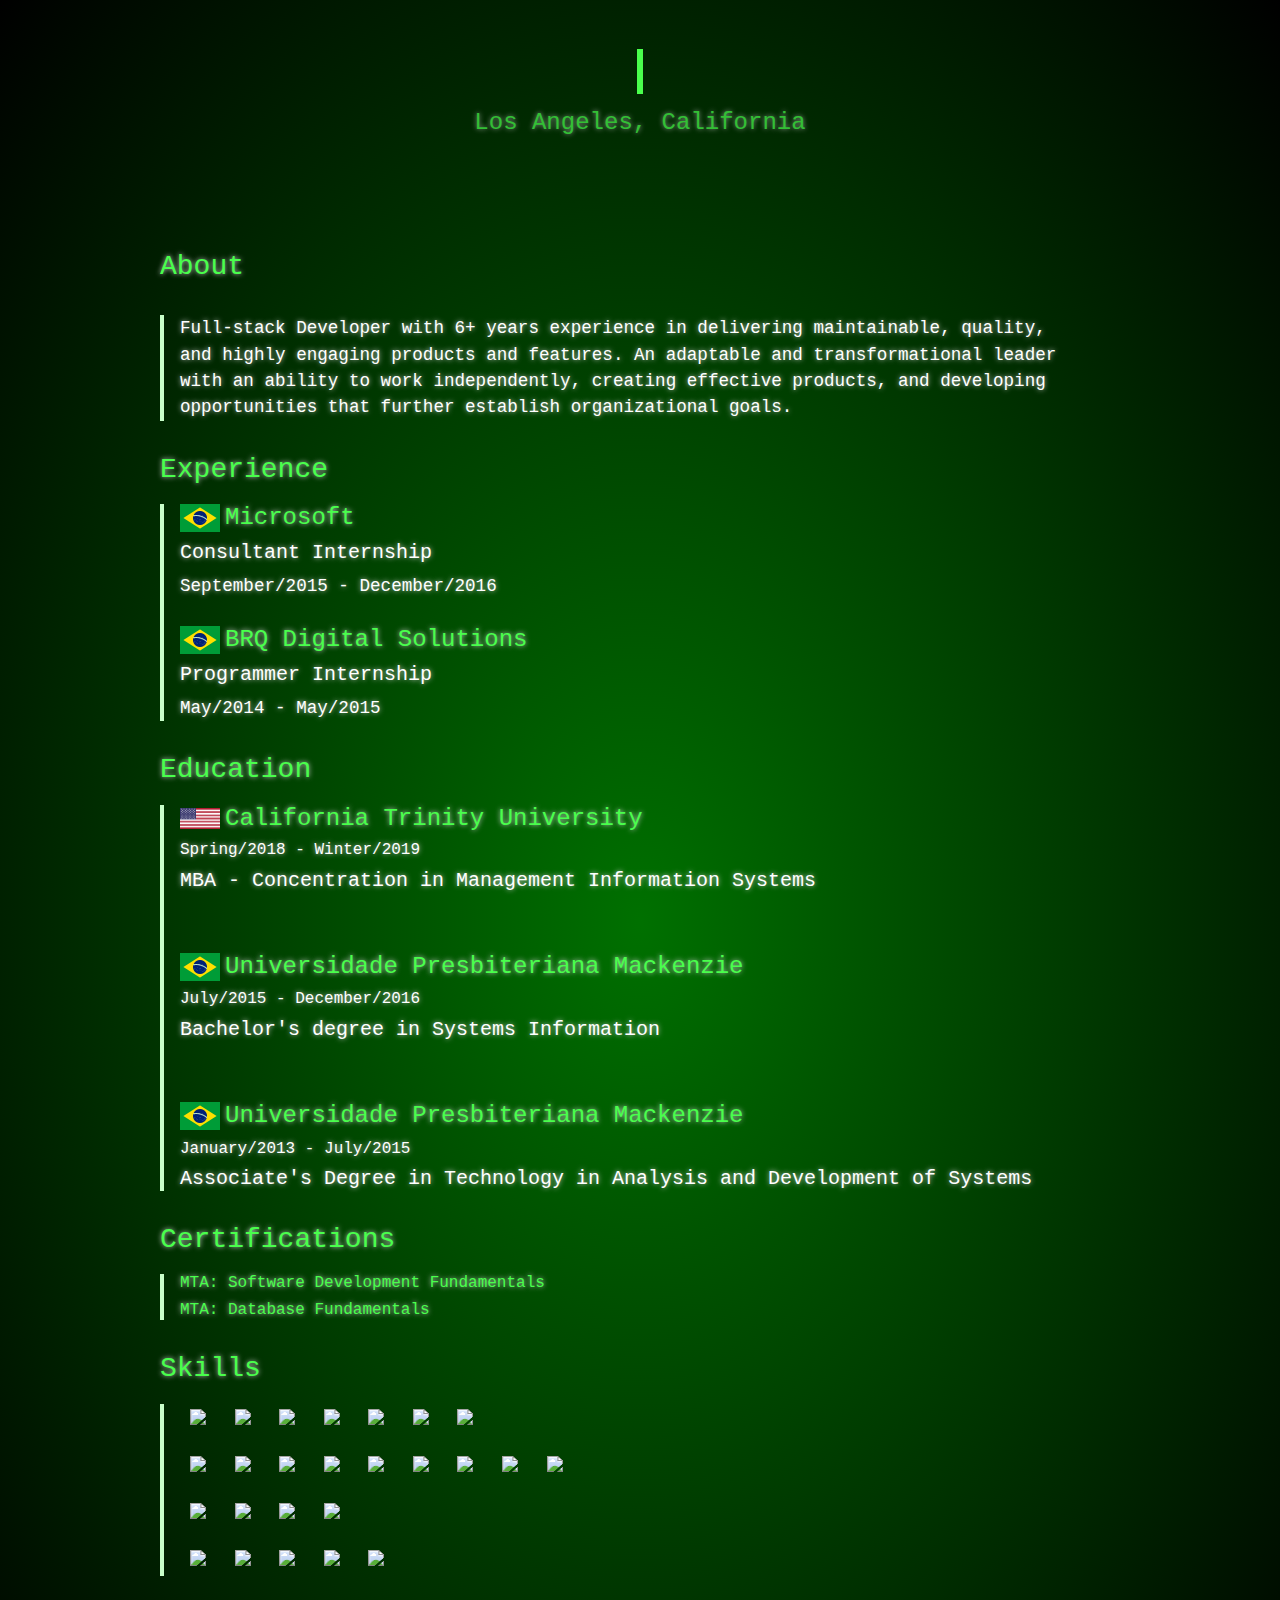
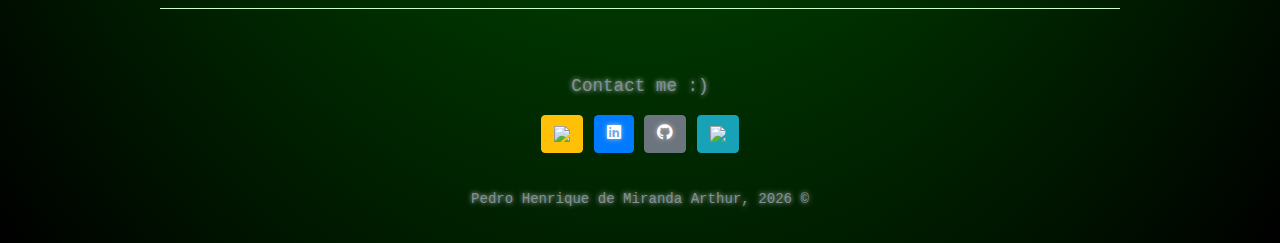
==== index.html @ 5704fd2d "removing unecessary things" ====
<!DOCTYPE html>
<html>

<head>
  <meta charset="utf-8">
  <meta name="viewport" content="width=device-width, initial-scale=1, shrink-to-fit=no">
  <meta name="description" content="Pedro Henrique de Miranda Arthur is a Full-Stack Developer delivering maintainable, quality, and highly engaging
        products
        and features.">
  <meta name="author" content="Pedro Henrique de Miranda Arthur">
  <meta http-equiv="Content-Type" content="text/html; charset=UTF-8">
  <meta property="og:locale" content="en_US" />
  <meta property="og:type" content="website" />
  <meta property="og:title" content="Pedro Henrique de Miranda Arthur" />
  <meta property="og:description" content="Pedro Henrique de Miranda Arthur is a Full-Stack Developer delivering maintainable, quality, and highly engaging
          products
          and features." />
  <meta property="og:url" content="https://pedrohma.com/" />
  <meta property="og:site_name" content="P H M A" />
  <meta property="og:image" content="https://pedrohma.com/assets/favicon/favicon.ico" />
  <title>P H M A</title>
  <link rel="canonical" href="https://pedrohma.com/" />
  <link rel="shortcut icon" href="assets/favicon/favicon.ico">
  <link rel="stylesheet" href="https://stackpath.bootstrapcdn.com/bootstrap/4.4.1/css/bootstrap.min.css"
    integrity="sha384-Vkoo8x4CGsO3+Hhxv8T/Q5PaXtkKtu6ug5TOeNV6gBiFeWPGFN9MuhOf23Q9Ifjh" crossorigin="anonymous">
  <link href="https://fonts.googleapis.com/css?family=Ubuntu+Mono&display=swap" rel="stylesheet">
  <link rel="stylesheet" href="css/typewriter.css">
  <link rel="stylesheet" href="css/main.css">
  <link rel="manifest" href="/manifest.webmanifest">

  <script defer src="https://use.fontawesome.com/releases/v5.0.13/js/fontawesome.js"
    integrity="sha384-6OIrr52G08NpOFSZdxxz1xdNSndlD4vdcf/q2myIUVO0VsqaGHJsB0RaBE01VTOY"
    crossorigin="anonymous"></script>
  <link rel="stylesheet" href="https://use.fontawesome.com/releases/v5.0.13/css/all.css">

  <script src="https://ajax.googleapis.com/ajax/libs/jquery/3.4.1/jquery.min.js"></script>

</head>

<body>

  <section class="header">
    <h1 id="my_name"><span class="typewriter"></span></h1>
    <h4 id="current_location"><a href="https://www.google.com/maps/place/Los+Angeles,+CA/@34.0201613,-118.6919205,10z/data=!3m1!4b1!4m5!3m4!1s0x80c2c75ddc27da13:0xe22fdf6f254608f4!8m2!3d34.0522342!4d-118.2436849" target="_blank">Los Angeles, California</a></h4>
  </section>

  <div class="content">
    <h3 class="colorado">About</h3>
    <blockquote>
      <p>
        Full-stack Developer with 6+ years experience in delivering maintainable, quality, and highly engaging
        products
        and features. An adaptable and transformational leader with an ability to work independently, creating effective
        products, and developing opportunities that further establish organizational goals.
      </p>
    </blockquote>

    <h3 class="colorado">Experience</h3>
    <blockquote>
      <h4><img class="flag" src="./img/br-flag.png" /><a href="https://www.microsoft.com/en-us/"
          target="_blank">Microsoft</a></h4>
      <h5>Consultant Internship</h5>
      September/2015 - December/2016
      <br /><br />
      <h4><img class="flag" src="./img/br-flag.png" /><a href="http://www.brq.com/" target="_blank">BRQ Digital
          Solutions</a></h4>
      <h5>Programmer Internship</h5>
      May/2014 - May/2015
    </blockquote>

    <h3 class="colorado">Education</h3>
    <blockquote>
      <h4><img class="flag" src="./img/usa-flag.png" /><a href="https://www.catu.edu/" target="_blank">California
          Trinity University</a></h4>
      <h6>Spring/2018 - Winter/2019</h6>
      <h5>MBA - Concentration in Management Information Systems</h5>
      <br /><br />
      <h4><img class="flag" src="./img/br-flag.png" /><a href="https://www.mackenzie.br/" target="_blank">Universidade
          Presbiteriana Mackenzie</a></h4>
      <h6>July/2015 - December/2016</h6>
      <h5>Bachelor's degree in Systems Information</h5>
      <br /><br />
      <h4><img class="flag" src="./img/br-flag.png" /><a href="https://www.mackenzie.br/" target="_blank">Universidade
          Presbiteriana Mackenzie</a></h4>
      <h6>January/2013 - July/2015</h6>
      <h5>Associate's Degree in Technology in Analysis and Development of Systems</h5>
    </blockquote>

    <h3 class="colorado">Certifications</h3>
    <blockquote>
      <h6><a
          href="https://www.youracclaim.com/badges/cdd417ad-9deb-48d0-bd5d-af76bf151675"
          target="_blank">MTA: Software Development Fundamentals</a></h6>
      <h6><a
          href="https://www.youracclaim.com/badges/5a8cf0c4-b466-4715-8db2-b5045c7a1aff"
          target="_blank">MTA: Database Fundamentals</a></h6>
    </blockquote>

    <h3 class="colorado">Skills</h3>
    <blockquote>
      <ul class="list-inline dev-icons">
        <li class="list-inline-item">
          <span><img class="dev-img" src="./img/logos/java.png"></span>
        </li>
        <li class="list-inline-item">
          <span><img class="dev-img" src="./img/logos/go.svg"></span>
        </li>
        <li class="list-inline-item">
          <span><img class="dev-img" src="./img/logos/python.png"></span>
        </li>
        <li class="list-inline-item">
          <span><img class="dev-img" src="./img/logos/php.png"></span>
        </li>
        <li class="list-inline-item">
          <span><img class="dev-img" src="./img/logos/c-sharp.png"></span>
        </li>
        <li class="list-inline-item">
          <span><img class="dev-img" src="./img/logos/laravel.png"></span>
        </li>
        <li class="list-inline-item">
          <span><img class="dev-img" src="./img/logos/nodejs.png"></span>
        </li>
      </ul>
      <ul class="list-inline dev-icons">
        <li class="list-inline-item">
          <span><img class="dev-img" src="./img/logos/html5.png"></span>
        </li>
        <li class="list-inline-item">
          <span><img class="dev-img" src="./img/logos/css3.png"></span>
        </li>
        <li class="list-inline-item">
          <span><img class="dev-img" src="./img/logos/javascript.png"></span>
        </li>
        <li class="list-inline-item">
          <span><img class="dev-img" src="./img/logos/angular.png"></span>
        </li>
        <li class="list-inline-item">
          <span><img class="dev-img" src="./img/logos/reactjs.png"></span>
        </li>
        <li class="list-inline-item">
          <span><img class="dev-img" src="./img/logos/bootstrap.png"></span>
        </li>
        <li class="list-inline-item">
          <span><img class="dev-img" src="./img/logos/sass.png"></span>
        </li>
        <li class="list-inline-item">
          <span><img class="dev-img" src="./img/logos/less.svg"></span>
        </li>
        <li class="list-inline-item">
          <span><img class="dev-img" src="./img/logos/npm.png"></span>
        </li>
      </ul>
      <ul class="list-inline dev-icons">
        <li class="list-inline-item">
          <span><img class="dev-img" src="./img/logos/graphql.png"></span>
        </li>
        <li class="list-inline-item">
          <span><img class="dev-img" src="./img/logos/sql.png"></span>
        </li>
        <li class="list-inline-item">
          <span><img class="dev-img" src="./img/logos/mongodb.png"></span>
        </li>
        <li class="list-inline-item">
          <span><img class="dev-img" src="./img/logos/postgre.png"></span>
        </li>
      </ul>
      <ul class="list-inline dev-icons">
        <li class="list-inline-item">
          <span><img class="dev-img" src="./img/logos/aws.png"></span>
        </li>
        <li class="list-inline-item">
          <span><img class="dev-img" src="./img/logos/azure.png"></span>
        </li>
        <li class="list-inline-item">
          <span><img class="dev-img" src="./img/logos/firebase.png"></span>
        </li>
        <li class="list-inline-item">
          <span><img class="dev-img" src="./img/logos/vercel.png"></span>
        </li>
        <li class="list-inline-item">
          <span><img class="dev-img" src="./img/logos/heroku.png"></span>
        </li>
      </ul>
    </blockquote>

    <footer class="site-footer">
      <p>Contact me :)</p>
      <a class="btn btn-warning" href="mailto:pedrohma95@gmail.com">
        <img src="./img/mail.png" width="25" heigth="25" />
      </a> 
      <a class="btn btn-primary" href="https://www.linkedin.com/in/peedromiranda/" target="_blank">
        <i class="fab fa-linkedin"></i>
      </a>  
      <a class="btn btn-secondary" href="https://github.com/pedrohma/" target="_blank">
        <i class="fab fa-github"></i>
      </a>
      <a class="btn btn-info" href="https://keybase.io/pedrohma" target="_blank">
        <img src="./img/logos/keybase.png" width="25" heigth="25" />
      </a>
      <p><small>Pedro Henrique de Miranda Arthur, <span id="year"></span> &#169;</small></p>
    </footer>

  </div>

  <!-- Global site tag (gtag.js) - Google Analytics -->
  <script async src="https://www.googletagmanager.com/gtag/js?id=UA-147343758-1"></script>
  <script>
    window.dataLayer = window.dataLayer || [];
    function gtag() { dataLayer.push(arguments); }
    gtag('js', new Date());

    gtag('config', 'UA-147343758-1');
  </script>
  <script src="js/main.js"></script>

  <script src="https://unpkg.com/typeit@8.0.2/dist/index.umd.js"></script>
  <script>
    new TypeIt("#my_name").type("P H M A").pause(1500).delete(6).type("edro Henrique de Miranda Arthur").go();
  </script>
</body>

</html>
---- css/typewriter.css ----
.typewriter {
    overflow: hidden;
    /* Ensures the content is not revealed until the animation */
    border-right: .15em solid #49ff4c;
    /* The typwriter cursor */
    white-space: nowrap;
    /* Keeps the content on a single line */
    margin: 0 auto;
    /* Gives that scrolling effect as the typing happens */
    letter-spacing: .15em;
    /* Adjust as needed */
    animation: typing 3.5s steps(40, end), blink-caret .75s step-end infinite;
}

/* The typing effect */

@keyframes typing {
    from {
        width: 0
    }
    to {
        width: 100%
    }
}

/* The typewriter cursor effect */

@keyframes blink-caret {
    from, to {
        border-color: transparent
    }
    50% {
        border-color: #49ff4c;
    }
}
---- css/main.css ----
html, body {
    max-height: 100%;
    max-width: 100%;
    color: #fff;
    font-family: 'Ubuntu Mono', monospace;
    text-shadow: 0 0 5px #C8C8C8;
    background-color: black;
    background-image: radial-gradient( rgba(0, 150, 0, 0.75), black 100%);
}

::selection {
    background: #0080FF;
    color: white;
    text-shadow: none;
}

.header {
    color: #fff;
    text-align: center;
    padding: 3rem 4rem;
}

.header h1 {
    margin-top: 0;
    margin-bottom: 0.8rem;
}

.header h4 {
    margin-bottom: 1rem;
    font-weight: normal;
    opacity: 0.7;
}

.content {
    max-width: 64rem;
    padding: 1rem 2rem;
    margin: 0 auto;
    font-size: 1.1rem;
}

.content h3, p {
    margin-top: 2rem;
    margin-bottom: 1rem;
    font-weight: normal;
}

blockquote {
    display: block;
    margin-block-start: 1em;
    margin-block-end: 1em;
    margin-inline-start: 40px;
    margin-inline-end: 40px;
    padding: 0 1rem;
    margin-left: 0;
    border-left: 0.3rem solid #c8ffc9;
}

blockquote:hover {
    border-left: 0.3rem solid #49ff4c;
}

h3 {
    color: #49ff4c;
}

code {
    color: #49ff4c;
}

.site-footer {
    padding-top: 2rem;
    margin-top: 2rem;
    border-top: solid 1px #c8ffc9;
    text-align: center;
    color: #819198;
}

a:not(.btn) {
    color: #49ff4c !important;
}

.dev-img {
    height: 50px;
    width: auto;
    padding: 5px 0px 10px 10px;
    transition: transform .3s;
}

.dev-img:hover {
    transform: scale(1.5);
}

.flag {
    height: auto;
    width: 40px;
    margin-right: 5px;
}

@media screen and (max-width: 42em) {
    .header {
        padding: 2rem 2rem;
    }
    .content {
        padding: 1rem 3rem;
        font-size: 1.1rem;
    }
    .flag {
        height: auto;
        width: 25px;
        margin-right: 5px;
    }
}
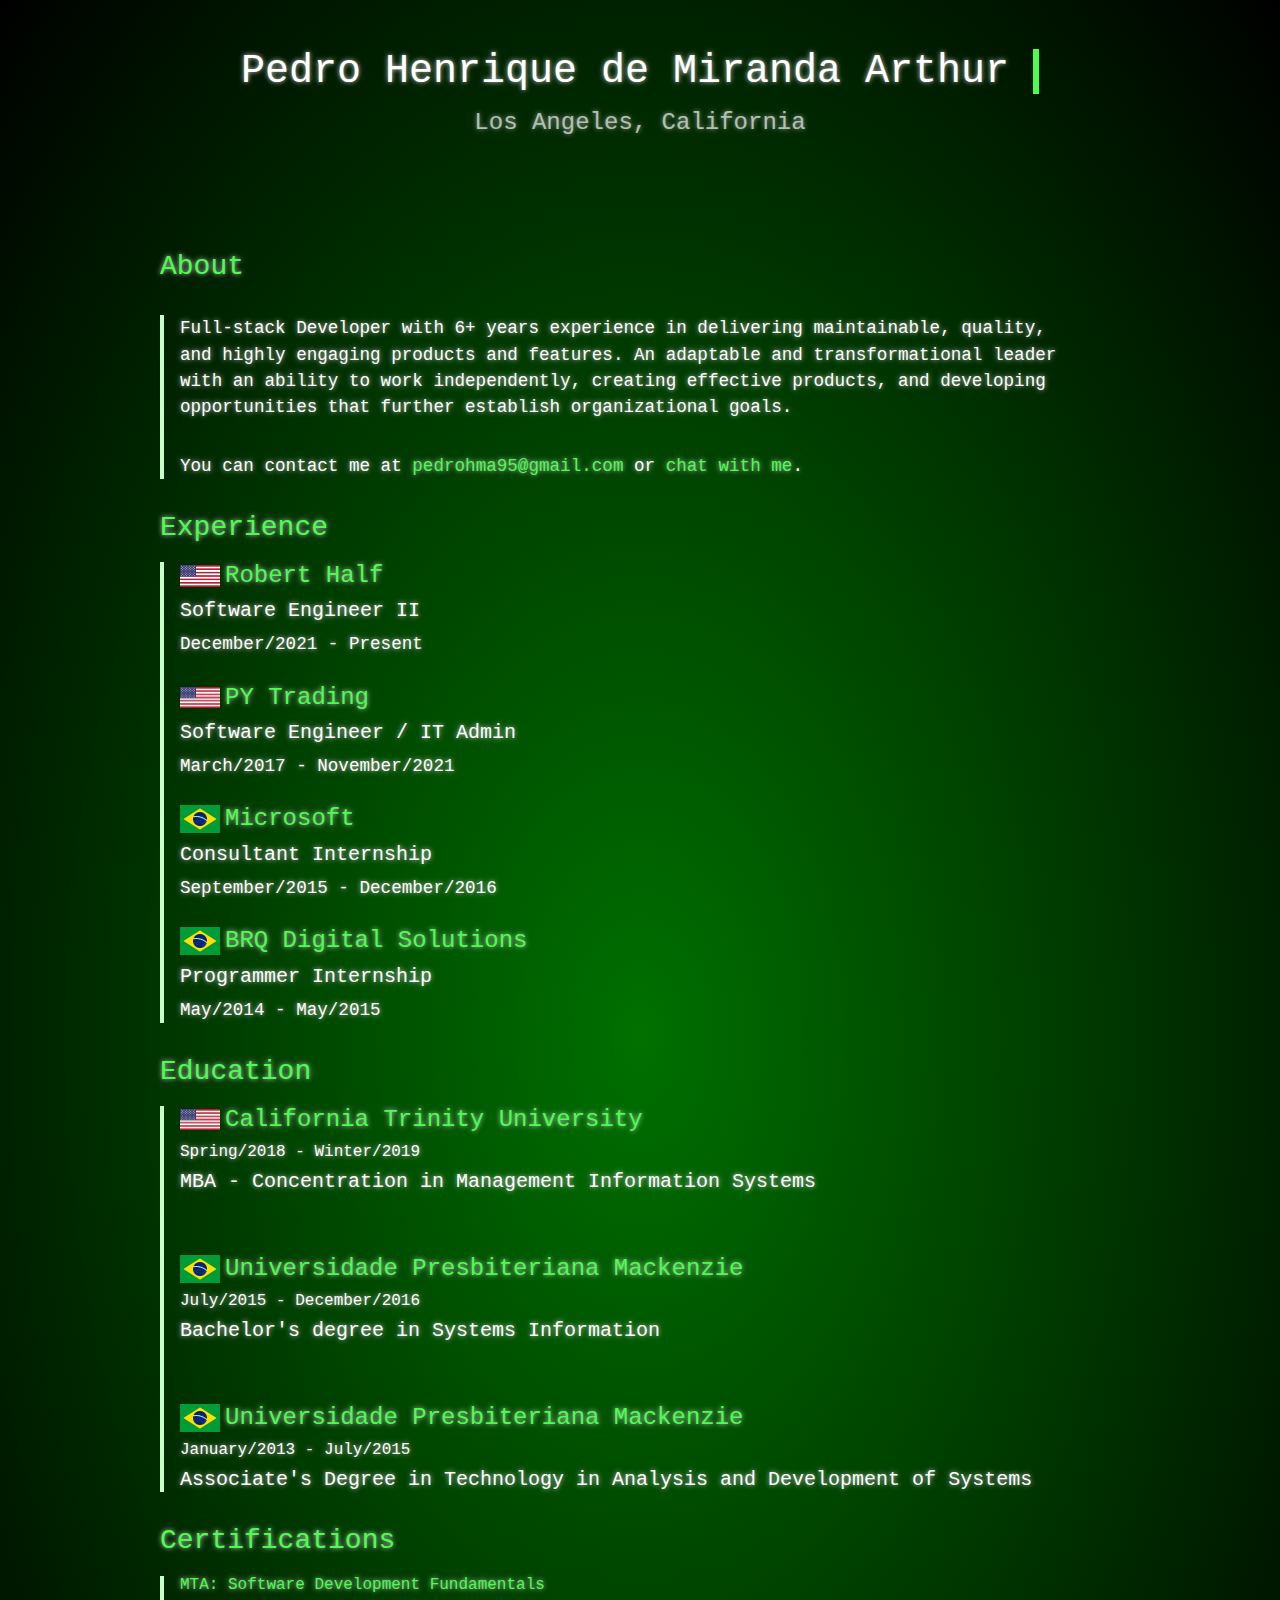
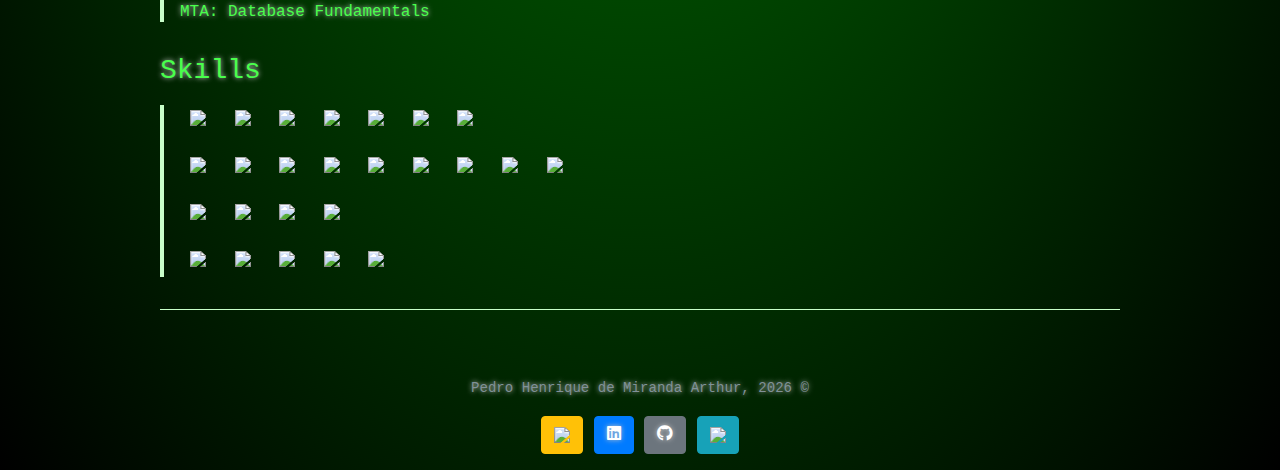
==== commit 2e3a537c: "updating" ====
--- a/index.html
+++ b/index.html
@@ -34,14 +34,13 @@
   <link rel="stylesheet" href="https://use.fontawesome.com/releases/v5.0.13/css/all.css">
 
   <script src="https://ajax.googleapis.com/ajax/libs/jquery/3.4.1/jquery.min.js"></script>
-
 </head>
 
 <body>
 
   <section class="header">
-    <h1 id="my_name"><span class="typewriter"></span></h1>
-    <h4 id="current_location"><a href="https://www.google.com/maps/place/Los+Angeles,+CA/@34.0201613,-118.6919205,10z/data=!3m1!4b1!4m5!3m4!1s0x80c2c75ddc27da13:0xe22fdf6f254608f4!8m2!3d34.0522342!4d-118.2436849" target="_blank">Los Angeles, California</a></h4>
+    <h1>Pedro Henrique de Miranda Arthur&nbsp;<span class="typewriter"></span></h1>
+    <h4>Los Angeles, California</h4>
   </section>
 
   <div class="content">
@@ -53,10 +52,22 @@
         and features. An adaptable and transformational leader with an ability to work independently, creating effective
         products, and developing opportunities that further establish organizational goals.
       </p>
+      <p>You can contact me at <a href="mailto:pedrohma95@gmail.com">pedrohma95@gmail.com</a> or <a
+          href="https://keybase.io/pedrohma#">chat with me</a>.</p>
     </blockquote>
 
     <h3 class="colorado">Experience</h3>
     <blockquote>
+      <h4><img class="flag" src="./img/usa-flag.png" /><a href="https://www.roberthalf.com/"
+        target="_blank">Robert Half</a></h4>
+    <h5>Software Engineer II</h5>
+    December/2021 - Present
+    <br /><br />
+      <h4><img class="flag" src="./img/usa-flag.png" /><a href="https://www.aceelectronix.com/"
+        target="_blank">PY Trading</a></h4>
+    <h5>Software Engineer / IT Admin</h5>
+    March/2017 - November/2021
+    <br /><br />
       <h4><img class="flag" src="./img/br-flag.png" /><a href="https://www.microsoft.com/en-us/"
           target="_blank">Microsoft</a></h4>
       <h5>Consultant Internship</h5>
@@ -184,7 +195,7 @@
     </blockquote>
 
     <footer class="site-footer">
-      <p>Contact me :)</p>
+      <p><small>Pedro Henrique de Miranda Arthur, <span id="year"></span> &#169;</small></p>
       <a class="btn btn-warning" href="mailto:pedrohma95@gmail.com">
         <img src="./img/mail.png" width="25" heigth="25" />
       </a> 
@@ -197,7 +208,6 @@
       <a class="btn btn-info" href="https://keybase.io/pedrohma" target="_blank">
         <img src="./img/logos/keybase.png" width="25" heigth="25" />
       </a>
-      <p><small>Pedro Henrique de Miranda Arthur, <span id="year"></span> &#169;</small></p>
     </footer>
 
   </div>
@@ -212,11 +222,6 @@
     gtag('config', 'UA-147343758-1');
   </script>
   <script src="js/main.js"></script>
-
-  <script src="https://unpkg.com/typeit@8.0.2/dist/index.umd.js"></script>
-  <script>
-    new TypeIt("#my_name").type("P H M A").pause(1500).delete(6).type("edro Henrique de Miranda Arthur").go();
-  </script>
 </body>
 
 </html>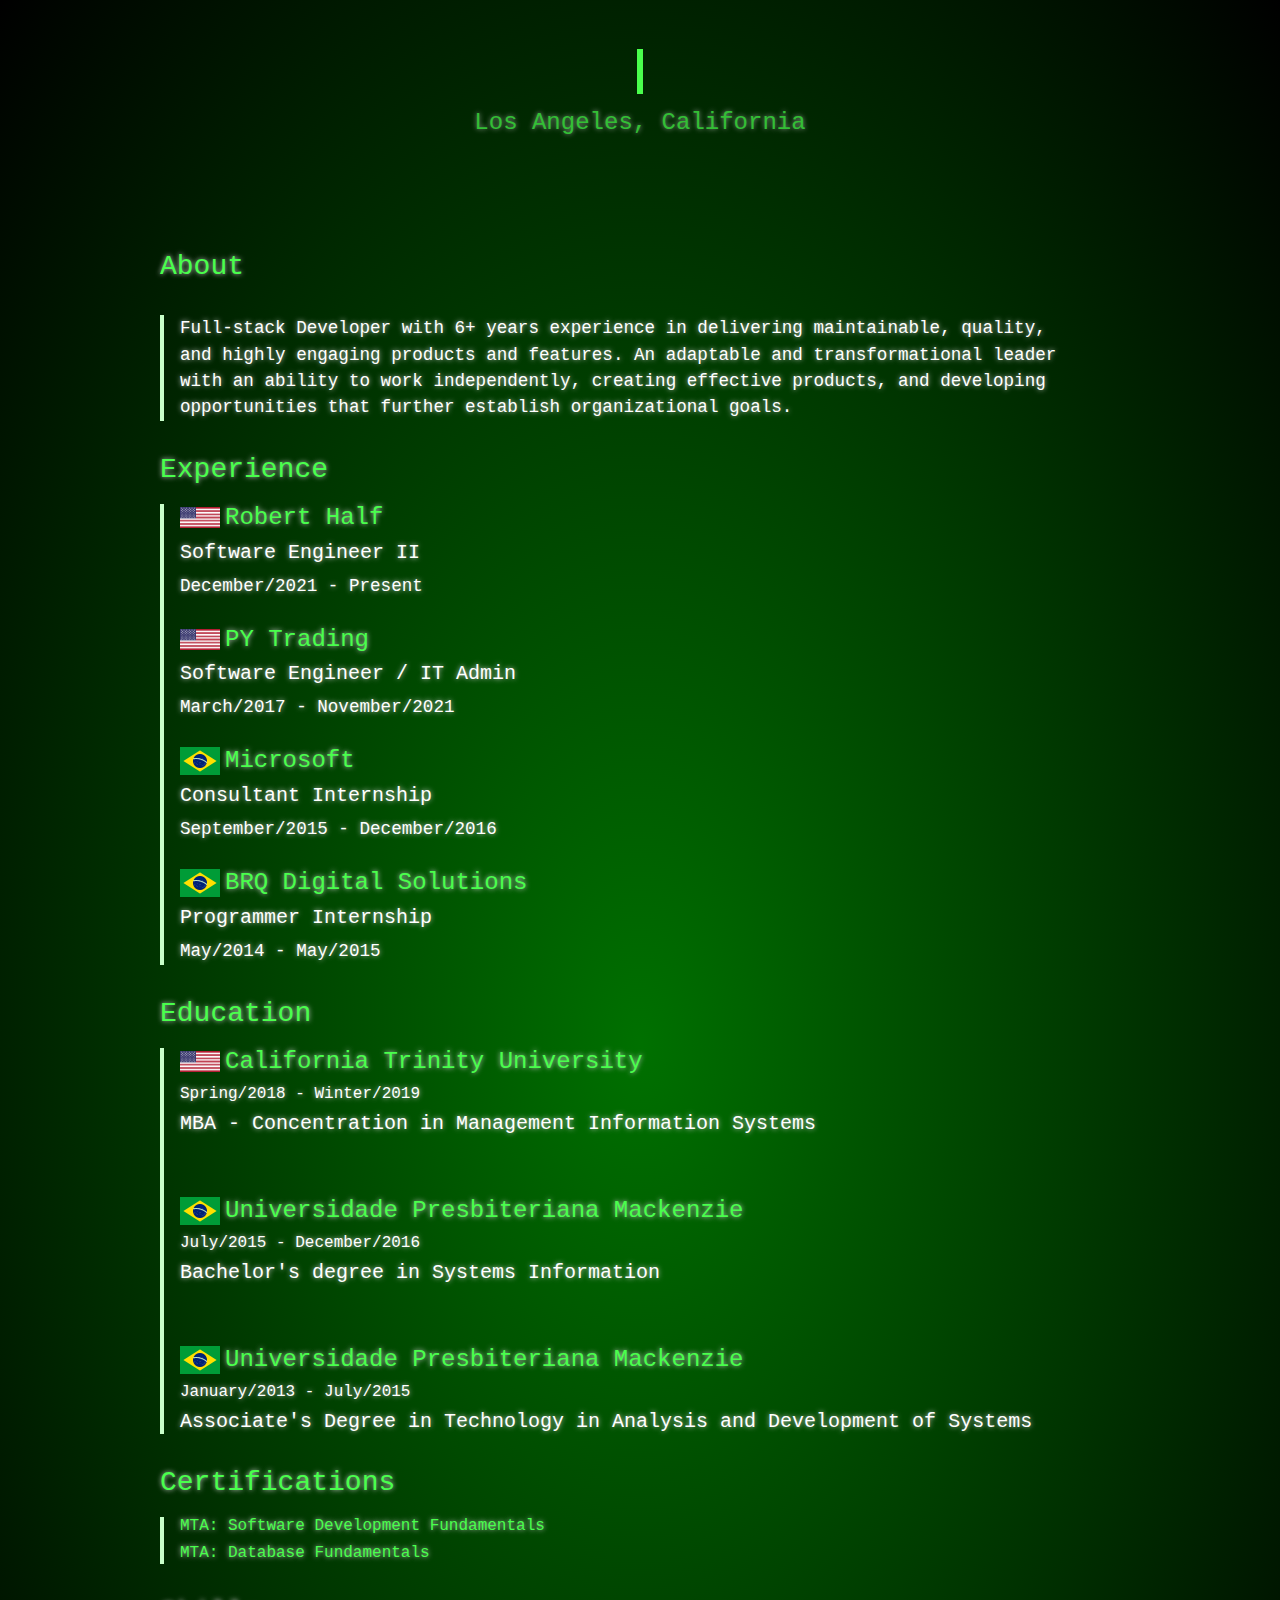
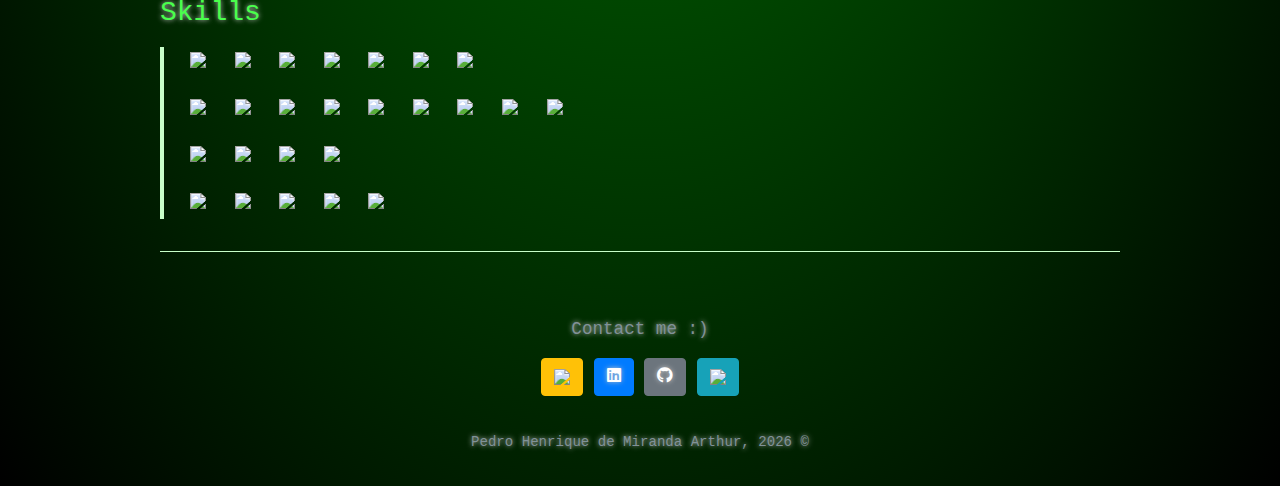
==== commit 85e27dd9: "fixing" ====
--- a/index.html
+++ b/index.html
@@ -34,13 +34,14 @@
   <link rel="stylesheet" href="https://use.fontawesome.com/releases/v5.0.13/css/all.css">
 
   <script src="https://ajax.googleapis.com/ajax/libs/jquery/3.4.1/jquery.min.js"></script>
+
 </head>
 
 <body>
 
   <section class="header">
-    <h1>Pedro Henrique de Miranda Arthur&nbsp;<span class="typewriter"></span></h1>
-    <h4>Los Angeles, California</h4>
+    <h1 id="my_name"><span class="typewriter"></span></h1>
+    <h4 id="current_location"><a href="https://www.google.com/maps/place/Los+Angeles,+CA/@34.0201613,-118.6919205,10z/data=!3m1!4b1!4m5!3m4!1s0x80c2c75ddc27da13:0xe22fdf6f254608f4!8m2!3d34.0522342!4d-118.2436849" target="_blank">Los Angeles, California</a></h4>
   </section>
 
   <div class="content">
@@ -52,8 +53,6 @@
         and features. An adaptable and transformational leader with an ability to work independently, creating effective
         products, and developing opportunities that further establish organizational goals.
       </p>
-      <p>You can contact me at <a href="mailto:pedrohma95@gmail.com">pedrohma95@gmail.com</a> or <a
-          href="https://keybase.io/pedrohma#">chat with me</a>.</p>
     </blockquote>
 
     <h3 class="colorado">Experience</h3>
@@ -195,7 +194,7 @@
     </blockquote>
 
     <footer class="site-footer">
-      <p><small>Pedro Henrique de Miranda Arthur, <span id="year"></span> &#169;</small></p>
+      <p>Contact me :)</p>
       <a class="btn btn-warning" href="mailto:pedrohma95@gmail.com">
         <img src="./img/mail.png" width="25" heigth="25" />
       </a> 
@@ -208,6 +207,7 @@
       <a class="btn btn-info" href="https://keybase.io/pedrohma" target="_blank">
         <img src="./img/logos/keybase.png" width="25" heigth="25" />
       </a>
+      <p><small>Pedro Henrique de Miranda Arthur, <span id="year"></span> &#169;</small></p>
     </footer>
 
   </div>
@@ -222,6 +222,11 @@
     gtag('config', 'UA-147343758-1');
   </script>
   <script src="js/main.js"></script>
+
+  <script src="https://unpkg.com/typeit@8.0.2/dist/index.umd.js"></script>
+  <script>
+    new TypeIt("#my_name").type("P H M A").pause(1500).delete(6).type("edro Henrique de Miranda Arthur").go();
+  </script>
 </body>
 
 </html>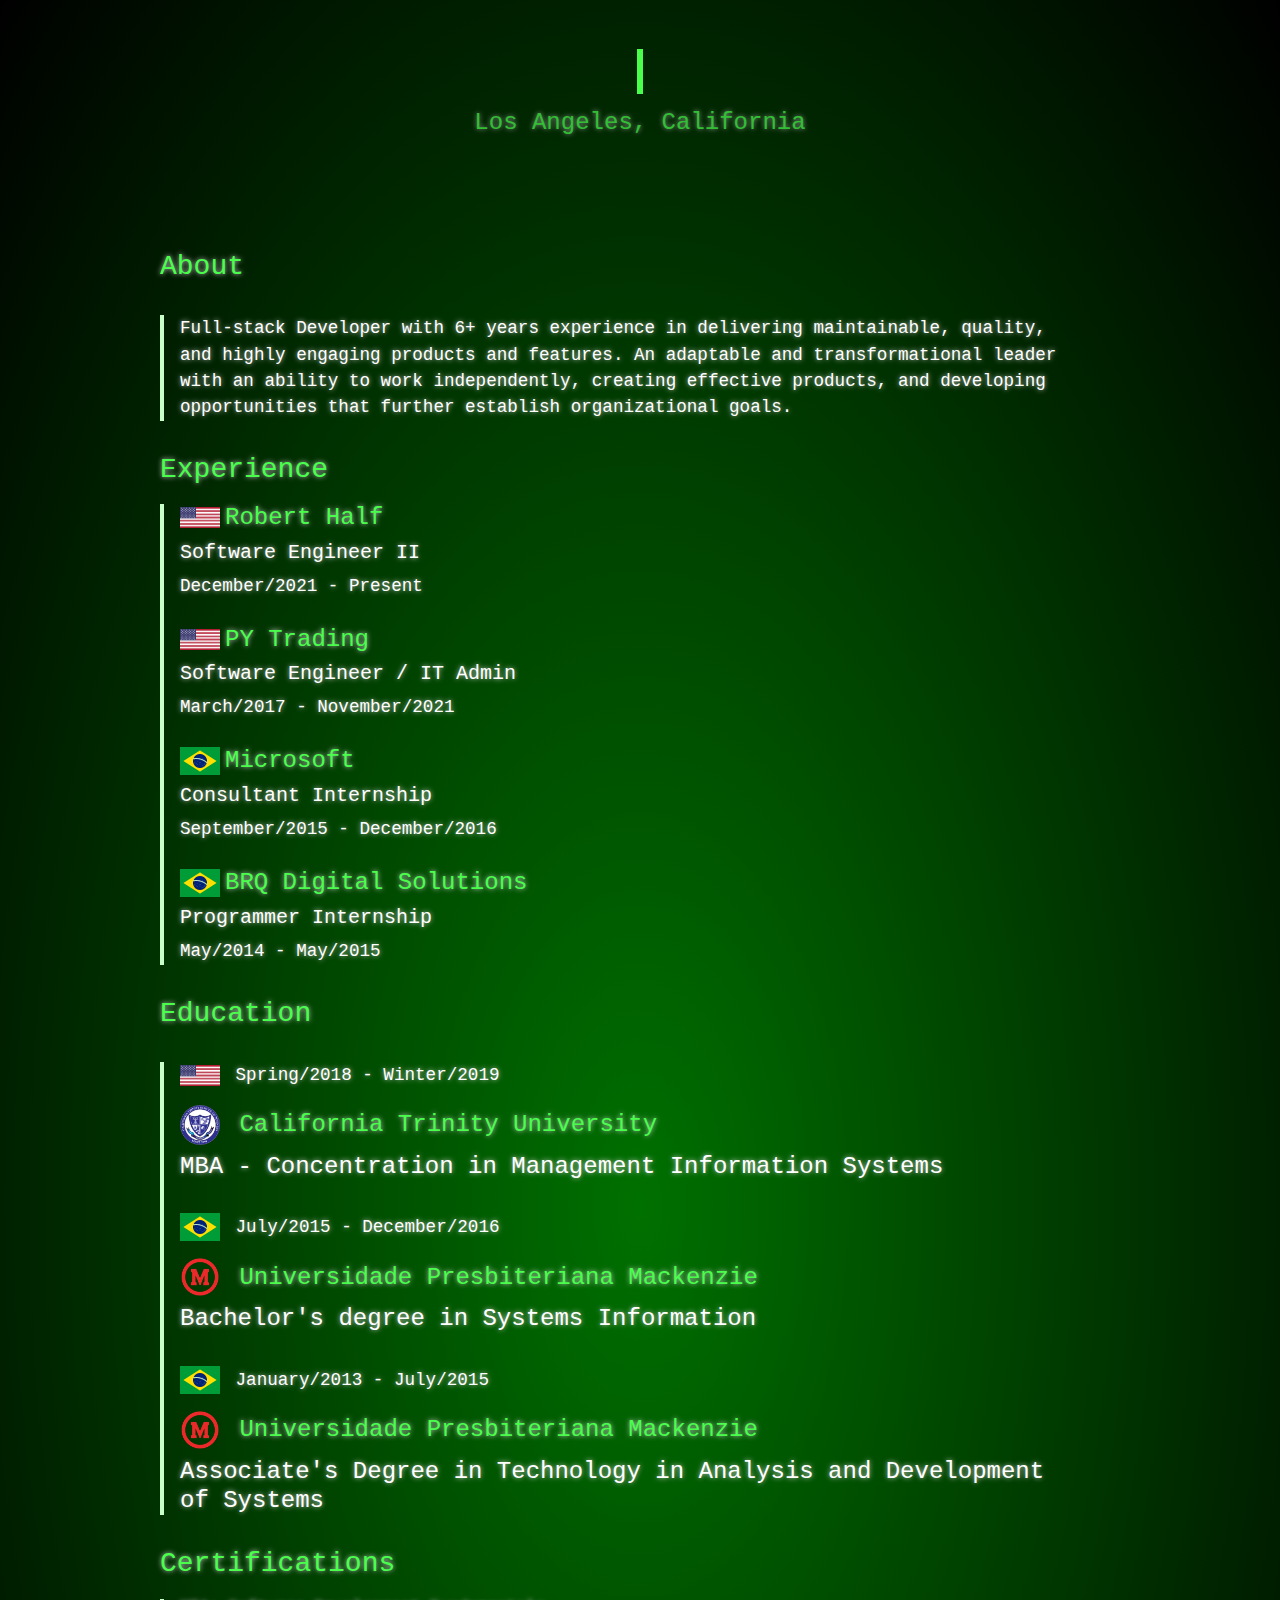
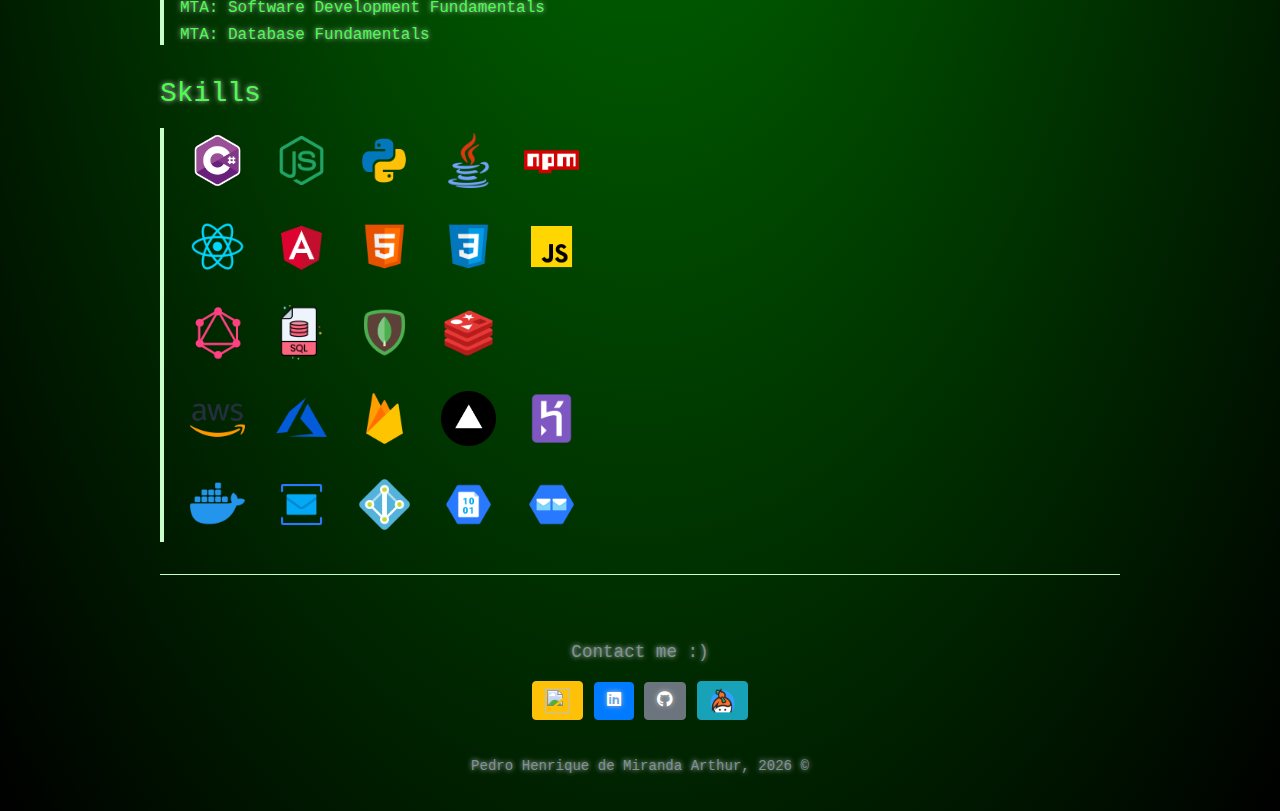
==== commit 6a75c8c3: "updating" ====
--- a/index.html
+++ b/index.html
@@ -80,20 +80,39 @@
 
     <h3 class="colorado">Education</h3>
     <blockquote>
-      <h4><img class="flag" src="./img/usa-flag.png" /><a href="https://www.catu.edu/" target="_blank">California
-          Trinity University</a></h4>
-      <h6>Spring/2018 - Winter/2019</h6>
-      <h5>MBA - Concentration in Management Information Systems</h5>
-      <br /><br />
-      <h4><img class="flag" src="./img/br-flag.png" /><a href="https://www.mackenzie.br/" target="_blank">Universidade
-          Presbiteriana Mackenzie</a></h4>
-      <h6>July/2015 - December/2016</h6>
-      <h5>Bachelor's degree in Systems Information</h5>
-      <br /><br />
-      <h4><img class="flag" src="./img/br-flag.png" /><a href="https://www.mackenzie.br/" target="_blank">Universidade
-          Presbiteriana Mackenzie</a></h4>
-      <h6>January/2013 - July/2015</h6>
-      <h5>Associate's Degree in Technology in Analysis and Development of Systems</h5>
+      <div>
+        <p><img class="flag" src="./img/usa-flag.png"/> Spring/2018 - Winter/2019</p>
+        <h4>
+          <a href="https://www.catu.edu/" target="_blank">
+            <img class="flag" src="./img/education/catu.png" />
+            California
+            Trinity University
+          </a>
+        </h4>
+        <h4>MBA - Concentration in Management Information Systems</h4>
+      </div>
+
+      <div>
+        <p><img class="flag" src="./img/br-flag.png"/> July/2015 - December/2016</p>
+        <h4>
+          <a href="https://www.mackenzie.br/" target="_blank">
+            <img class="flag" src="./img/education/mackenzie.png" />
+            Universidade
+            Presbiteriana Mackenzie</a>
+        </h4>
+        <h4>Bachelor's degree in Systems Information</h4>
+      </div>
+
+      <div>
+        <p><img class="flag" src="./img/br-flag.png"/> January/2013 - July/2015</p>
+        <h4>
+          <a href="https://www.mackenzie.br/" target="_blank">
+            <img class="flag" src="./img/education/mackenzie.png" />
+            Universidade
+            Presbiteriana Mackenzie</a>
+        </h4>
+        <h4>Associate's Degree in Technology in Analysis and Development of Systems</h4>
+      </div>
     </blockquote>
 
     <h3 class="colorado">Certifications</h3>
@@ -110,85 +129,84 @@
     <blockquote>
       <ul class="list-inline dev-icons">
         <li class="list-inline-item">
-          <span><img class="dev-img" src="./img/logos/java.png"></span>
-        </li>
-        <li class="list-inline-item">
-          <span><img class="dev-img" src="./img/logos/go.svg"></span>
-        </li>
-        <li class="list-inline-item">
-          <span><img class="dev-img" src="./img/logos/python.png"></span>
-        </li>
-        <li class="list-inline-item">
-          <span><img class="dev-img" src="./img/logos/php.png"></span>
-        </li>
-        <li class="list-inline-item">
-          <span><img class="dev-img" src="./img/logos/c-sharp.png"></span>
-        </li>
-        <li class="list-inline-item">
-          <span><img class="dev-img" src="./img/logos/laravel.png"></span>
-        </li>
-        <li class="list-inline-item">
-          <span><img class="dev-img" src="./img/logos/nodejs.png"></span>
-        </li>
-      </ul>
-      <ul class="list-inline dev-icons">
-        <li class="list-inline-item">
-          <span><img class="dev-img" src="./img/logos/html5.png"></span>
-        </li>
-        <li class="list-inline-item">
-          <span><img class="dev-img" src="./img/logos/css3.png"></span>
-        </li>
-        <li class="list-inline-item">
-          <span><img class="dev-img" src="./img/logos/javascript.png"></span>
-        </li>
-        <li class="list-inline-item">
-          <span><img class="dev-img" src="./img/logos/angular.png"></span>
-        </li>
-        <li class="list-inline-item">
-          <span><img class="dev-img" src="./img/logos/reactjs.png"></span>
-        </li>
-        <li class="list-inline-item">
-          <span><img class="dev-img" src="./img/logos/bootstrap.png"></span>
-        </li>
-        <li class="list-inline-item">
-          <span><img class="dev-img" src="./img/logos/sass.png"></span>
-        </li>
-        <li class="list-inline-item">
-          <span><img class="dev-img" src="./img/logos/less.svg"></span>
-        </li>
-        <li class="list-inline-item">
-          <span><img class="dev-img" src="./img/logos/npm.png"></span>
-        </li>
-      </ul>
-      <ul class="list-inline dev-icons">
-        <li class="list-inline-item">
-          <span><img class="dev-img" src="./img/logos/graphql.png"></span>
-        </li>
-        <li class="list-inline-item">
-          <span><img class="dev-img" src="./img/logos/sql.png"></span>
-        </li>
-        <li class="list-inline-item">
-          <span><img class="dev-img" src="./img/logos/mongodb.png"></span>
-        </li>
-        <li class="list-inline-item">
-          <span><img class="dev-img" src="./img/logos/postgre.png"></span>
-        </li>
-      </ul>
-      <ul class="list-inline dev-icons">
-        <li class="list-inline-item">
-          <span><img class="dev-img" src="./img/logos/aws.png"></span>
-        </li>
-        <li class="list-inline-item">
-          <span><img class="dev-img" src="./img/logos/azure.png"></span>
-        </li>
-        <li class="list-inline-item">
-          <span><img class="dev-img" src="./img/logos/firebase.png"></span>
-        </li>
-        <li class="list-inline-item">
-          <span><img class="dev-img" src="./img/logos/vercel.png"></span>
-        </li>
-        <li class="list-inline-item">
-          <span><img class="dev-img" src="./img/logos/heroku.png"></span>
+          <span><img class="dev-img" src="./img/technologies/c-sharp.png" alt="C#" title="C#"></span>
+        </li>
+        <li class="list-inline-item">
+          <span><img class="dev-img" src="./img/technologies/nodejs.png" alt="Node.js" title="Node.js"></span>
+        </li>
+        <li class="list-inline-item">
+          <span><img class="dev-img" src="./img/technologies/python.png" alt="Python" title="Python"></span>
+        </li>
+        <li class="list-inline-item">
+          <span><img class="dev-img" src="./img/technologies/java.png" alt="Java" title="Java"></span>
+        </li>
+        <li class="list-inline-item">
+          <span><img class="dev-img" src="./img/technologies/npm.png" alt="npm"></span>
+        </li>
+      </ul>
+      <ul class="list-inline dev-icons">
+        <li class="list-inline-item">
+          <span><img class="dev-img" src="./img/technologies/reactjs.png" alt="React.js" title="React.js"></span>
+        </li>
+        <li class="list-inline-item">
+          <span><img class="dev-img" src="./img/technologies/angular.png" alt="Angular.js" title="Angular.js"></span>
+        </li>
+        <li class="list-inline-item">
+          <span><img class="dev-img" src="./img/technologies/html5.png" alt="HTML5" title="HTML5"></span>
+        </li>
+        <li class="list-inline-item">
+          <span><img class="dev-img" src="./img/technologies/css3.png" alt="CSS3" title="CSS3"></span>
+        </li>
+        <li class="list-inline-item">
+          <span><img class="dev-img" src="./img/technologies/javascript.png" alt="Javascript" title="Javascript"></span>
+        </li>
+      </ul>
+      <ul class="list-inline dev-icons">
+        <li class="list-inline-item">
+          <span><img class="dev-img" src="./img/technologies/graphql.png" alt="GraphQL" title="GraphQL"></span>
+        </li>
+        <li class="list-inline-item">
+          <span><img class="dev-img" src="./img/technologies/sql.png" alt="SQL" title="SQL"></span>
+        </li>
+        <li class="list-inline-item">
+          <span><img class="dev-img" src="./img/technologies/mongodb.png" alt="mongodb" title="MongoDB"></span>
+        </li>
+        <li class="list-inline-item">
+          <span><img class="dev-img" src="./img/technologies/redis.png" alt="redis" title="Redis"></span>
+        </li>
+      </ul>
+      <ul class="list-inline dev-icons">
+        <li class="list-inline-item">
+          <span><img class="dev-img" src="./img/technologies/aws.png" alt="aws" title="AWS"></span>
+        </li>
+        <li class="list-inline-item">
+          <span><img class="dev-img" src="./img/technologies/azure.png" alt="azure" title="Azure"></span>
+        </li>
+        <li class="list-inline-item">
+          <span><img class="dev-img" src="./img/technologies/firebase.png" alt="firebase" title="Firebase"></span>
+        </li>
+        <li class="list-inline-item">
+          <span><img class="dev-img" src="./img/technologies/vercel.png" alt="vercel" title="Vercel"></span>
+        </li>
+        <li class="list-inline-item">
+          <span><img class="dev-img" src="./img/technologies/heroku.png" alt="heroku" title="Heroku"></span>
+        </li>
+      </ul>
+      <ul class="list-inline dev-icons">
+        <li class="list-inline-item">
+          <span><img class="dev-img" src="./img/technologies/docker.png" alt="Docker" title="Docker"></span>
+        </li>
+        <li class="list-inline-item">
+          <span><img class="dev-img" src="./img/technologies/azure_service_bus.png" alt="Azure Service Bus" title="Azure Service Bus"></span>
+        </li>
+        <li class="list-inline-item">
+          <span><img class="dev-img" src="./img/technologies/azure_ad.png" alt="Azure AD" title="Azure AD"></span>
+        </li>
+        <li class="list-inline-item">
+          <span><img class="dev-img" src="./img/technologies/azure_blobstorage.png" alt="Azure Blob Storage" title="Azure Blob Storage"></span>
+        </li>
+        <li class="list-inline-item">
+          <span><img class="dev-img" src="./img/technologies/azure_storagequeue.png" alt="Azure Storage Queue" title="Azure Storage Queue"></span>
         </li>
       </ul>
     </blockquote>
@@ -196,7 +214,7 @@
     <footer class="site-footer">
       <p>Contact me :)</p>
       <a class="btn btn-warning" href="mailto:pedrohma95@gmail.com">
-        <img src="./img/mail.png" width="25" heigth="25" />
+        <img src="./img/mail.png" class="contact-me-img-icon" />
       </a> 
       <a class="btn btn-primary" href="https://www.linkedin.com/in/peedromiranda/" target="_blank">
         <i class="fab fa-linkedin"></i>
@@ -205,7 +223,7 @@
         <i class="fab fa-github"></i>
       </a>
       <a class="btn btn-info" href="https://keybase.io/pedrohma" target="_blank">
-        <img src="./img/logos/keybase.png" width="25" heigth="25" />
+        <img src="./img/technologies/keybase.png" class="contact-me-img-icon" />
       </a>
       <p><small>Pedro Henrique de Miranda Arthur, <span id="year"></span> &#169;</small></p>
     </footer>
--- a/css/main.css
+++ b/css/main.css
@@ -80,7 +80,7 @@
 }
 
 .dev-img {
-    height: 50px;
+    height: 70px;
     width: auto;
     padding: 5px 0px 10px 10px;
     transition: transform .3s;
@@ -94,6 +94,11 @@
     height: auto;
     width: 40px;
     margin-right: 5px;
+}
+
+.contact-me-img-icon{
+    height: 25px;
+    width: 25px;
 }
 
 @media screen and (max-width: 42em) {
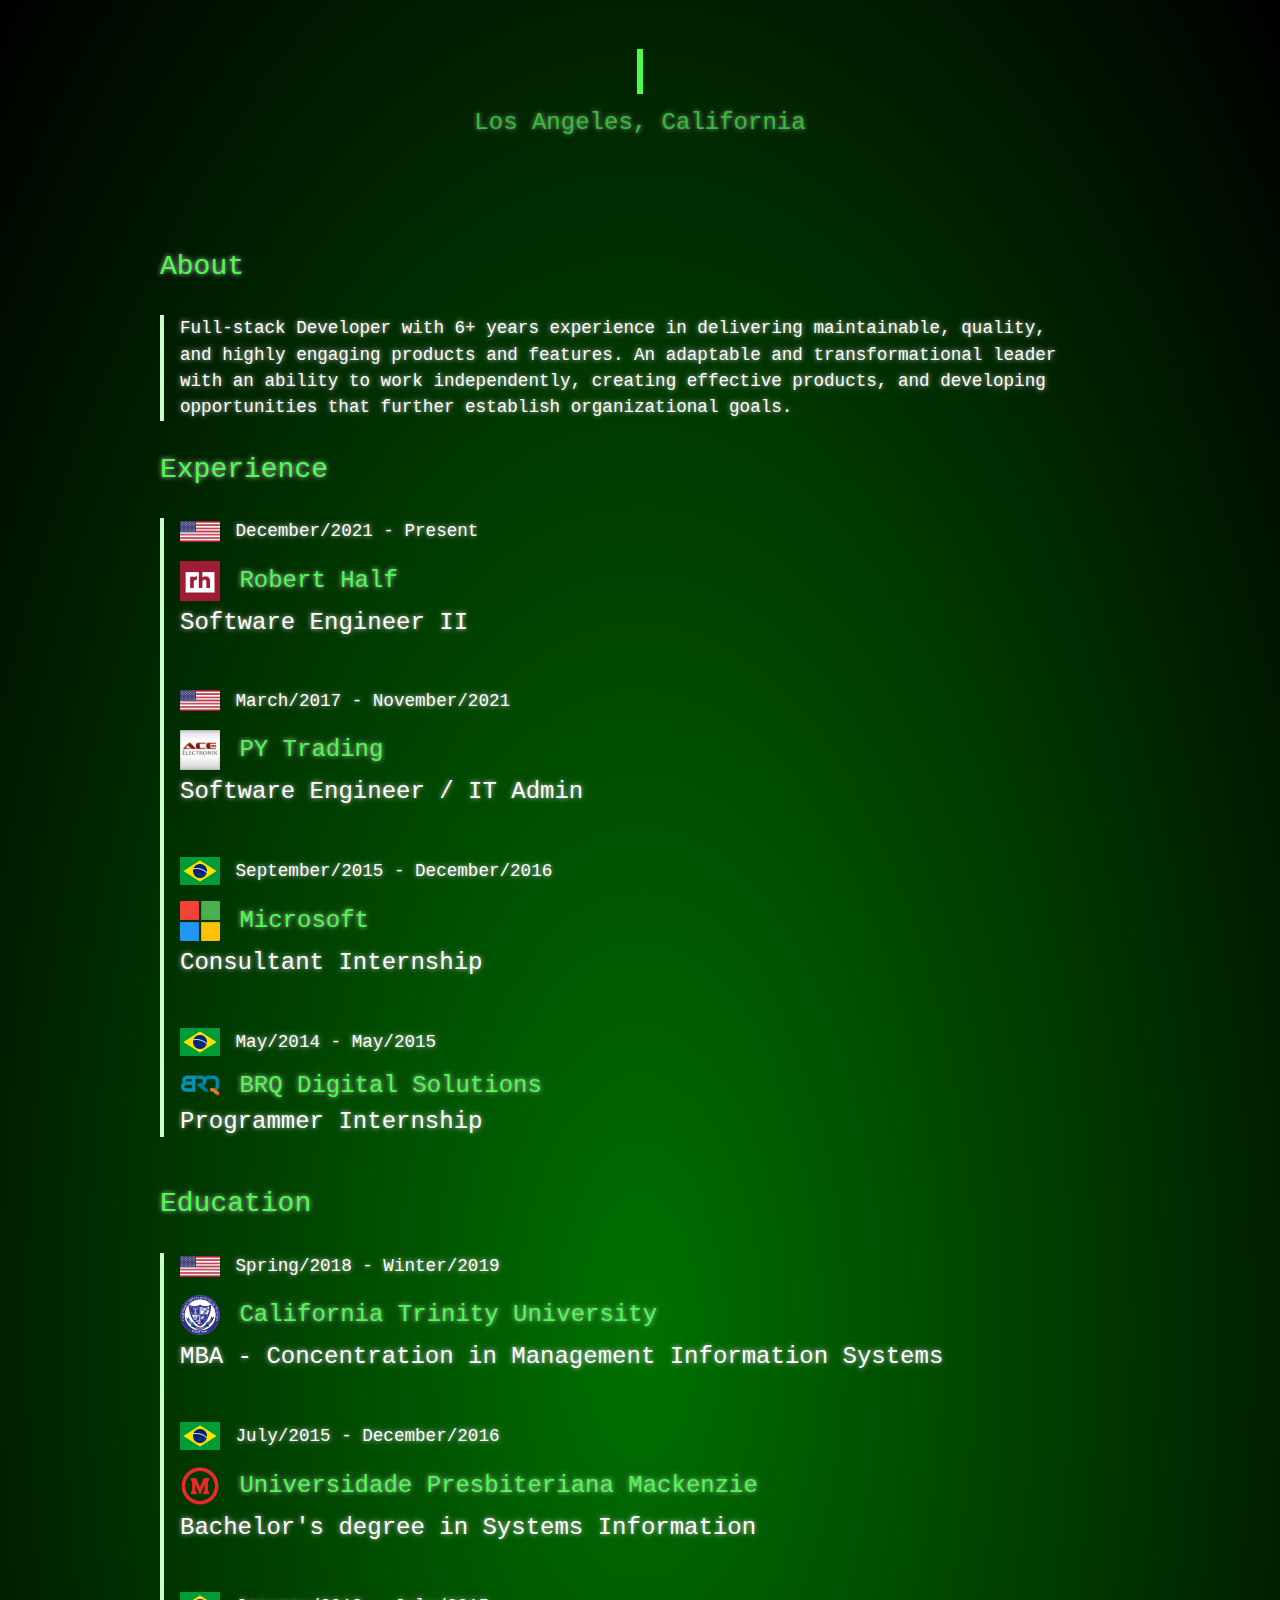
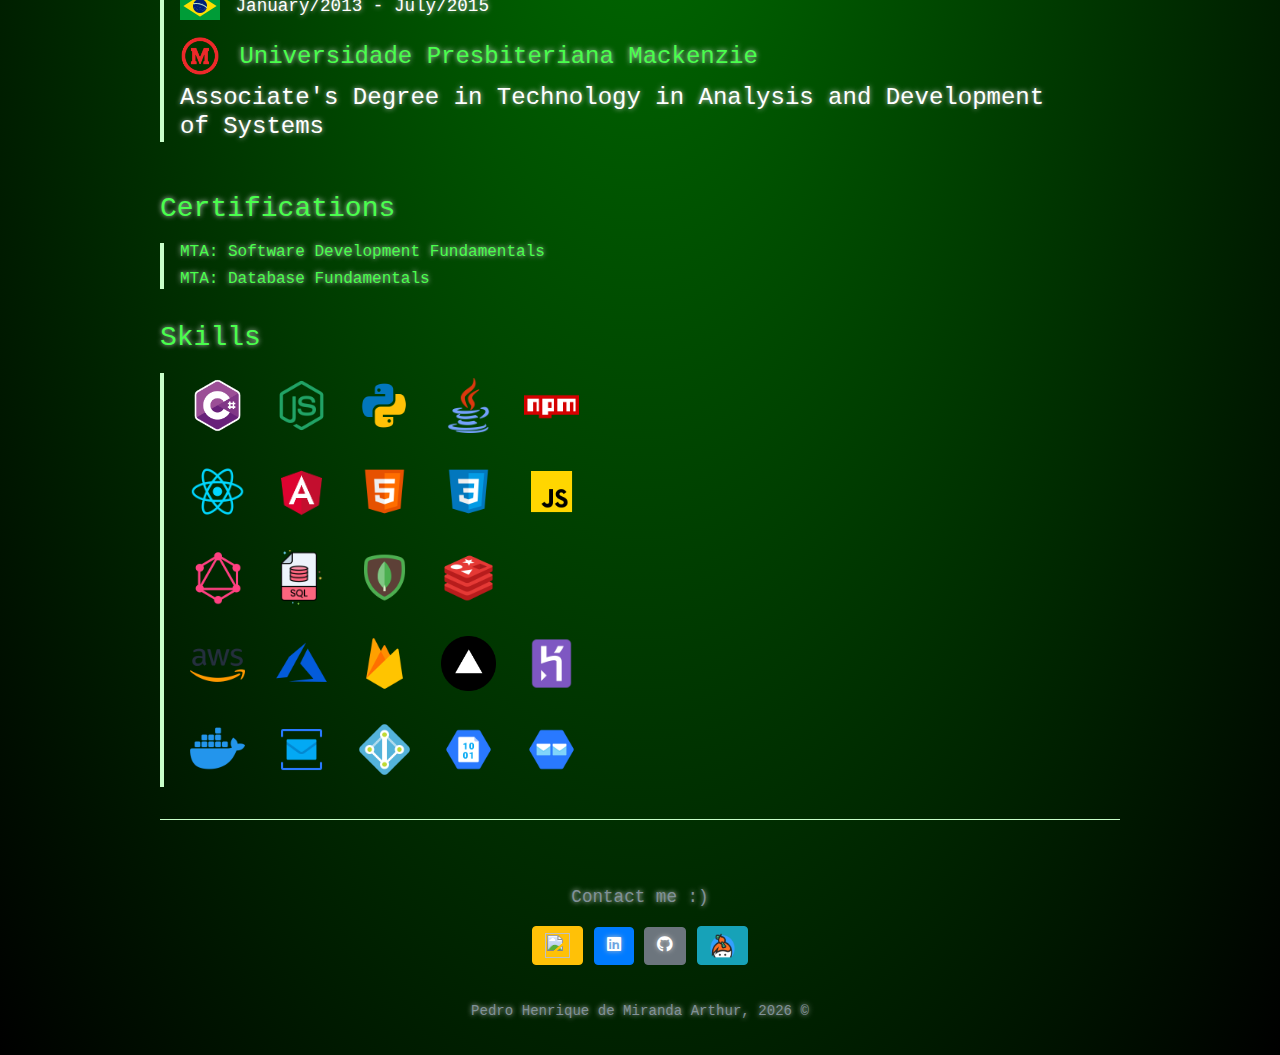
==== commit 89b8be18: "finishing" ====
--- a/index.html
+++ b/index.html
@@ -57,30 +57,55 @@
 
     <h3 class="colorado">Experience</h3>
     <blockquote>
-      <h4><img class="flag" src="./img/usa-flag.png" /><a href="https://www.roberthalf.com/"
-        target="_blank">Robert Half</a></h4>
-    <h5>Software Engineer II</h5>
-    December/2021 - Present
-    <br /><br />
-      <h4><img class="flag" src="./img/usa-flag.png" /><a href="https://www.aceelectronix.com/"
-        target="_blank">PY Trading</a></h4>
-    <h5>Software Engineer / IT Admin</h5>
-    March/2017 - November/2021
-    <br /><br />
-      <h4><img class="flag" src="./img/br-flag.png" /><a href="https://www.microsoft.com/en-us/"
-          target="_blank">Microsoft</a></h4>
-      <h5>Consultant Internship</h5>
-      September/2015 - December/2016
-      <br /><br />
-      <h4><img class="flag" src="./img/br-flag.png" /><a href="http://www.brq.com/" target="_blank">BRQ Digital
-          Solutions</a></h4>
-      <h5>Programmer Internship</h5>
-      May/2014 - May/2015
+      <div class="bottom50">
+        <p><img class="flag" src="./img/usa-flag.png"/> December/2021 - Present</p>
+        <h4>
+          <a href="https://www.roberthalf.com/" target="_blank">
+            <img class="flag" src="./img/work/rh.jpeg" />
+            Robert Half
+          </a>
+        </h4>
+        <h4>Software Engineer II</h4>
+      </div>
+
+      <div class="bottom50">
+        <p><img class="flag" src="./img/usa-flag.png"/> March/2017 - November/2021</p>
+        <h4>
+          <a href=https://www.aceelectronix.com/" target="_blank">
+            <img class="flag" src="./img/work/aceelectronix.png" />
+            PY Trading
+          </a>
+        </h4>
+        <h4>Software Engineer / IT Admin</h4>
+      </div>
+
+      <div class="bottom50">
+        <p><img class="flag" src="./img/br-flag.png"/> September/2015 - December/2016</p>
+        <h4>
+          <img class="flag" src="./img/work/microsoft.png" /><a href="https://www.microsoft.com/en-us/"
+          target="_blank">
+            Microsoft
+          </a>
+        </h4>
+        <h4>Consultant Internship</h4>
+      </div>
+
+      <div class="bottom50">
+        <p><img class="flag" src="./img/br-flag.png"/> May/2014 - May/2015</p>
+        <h4>
+          <img class="flag" src="./img/work/brq.png" /><a href="http://www.brq.com/"
+          target="_blank">
+          BRQ Digital
+          Solutions
+          </a>
+        </h4>
+        <h4>Programmer Internship</h4>
+      </div>
     </blockquote>
 
     <h3 class="colorado">Education</h3>
     <blockquote>
-      <div>
+      <div class="bottom50">
         <p><img class="flag" src="./img/usa-flag.png"/> Spring/2018 - Winter/2019</p>
         <h4>
           <a href="https://www.catu.edu/" target="_blank">
@@ -92,7 +117,7 @@
         <h4>MBA - Concentration in Management Information Systems</h4>
       </div>
 
-      <div>
+      <div class="bottom50">
         <p><img class="flag" src="./img/br-flag.png"/> July/2015 - December/2016</p>
         <h4>
           <a href="https://www.mackenzie.br/" target="_blank">
@@ -103,7 +128,7 @@
         <h4>Bachelor's degree in Systems Information</h4>
       </div>
 
-      <div>
+      <div class="bottom50">
         <p><img class="flag" src="./img/br-flag.png"/> January/2013 - July/2015</p>
         <h4>
           <a href="https://www.mackenzie.br/" target="_blank">
--- a/css/main.css
+++ b/css/main.css
@@ -101,6 +101,10 @@
     width: 25px;
 }
 
+.bottom50{
+    margin-bottom: 50px;
+}
+
 @media screen and (max-width: 42em) {
     .header {
         padding: 2rem 2rem;
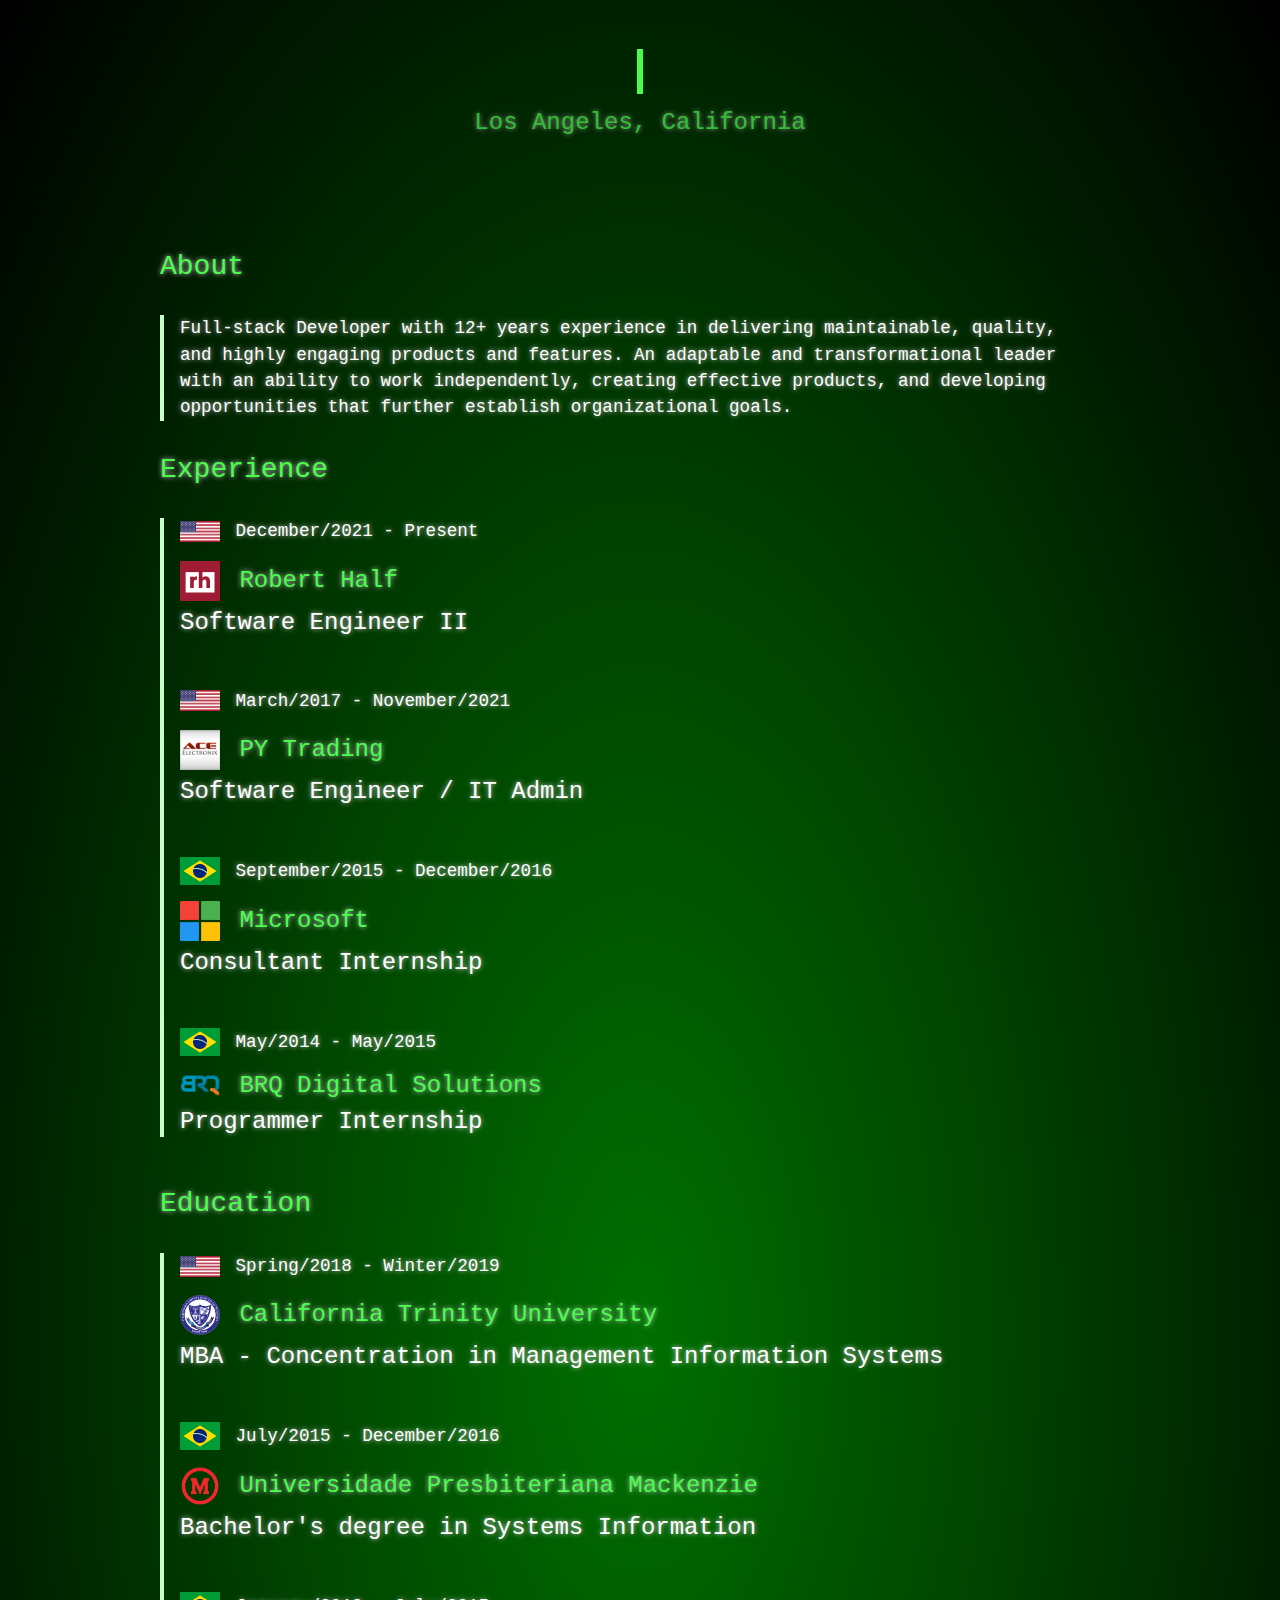
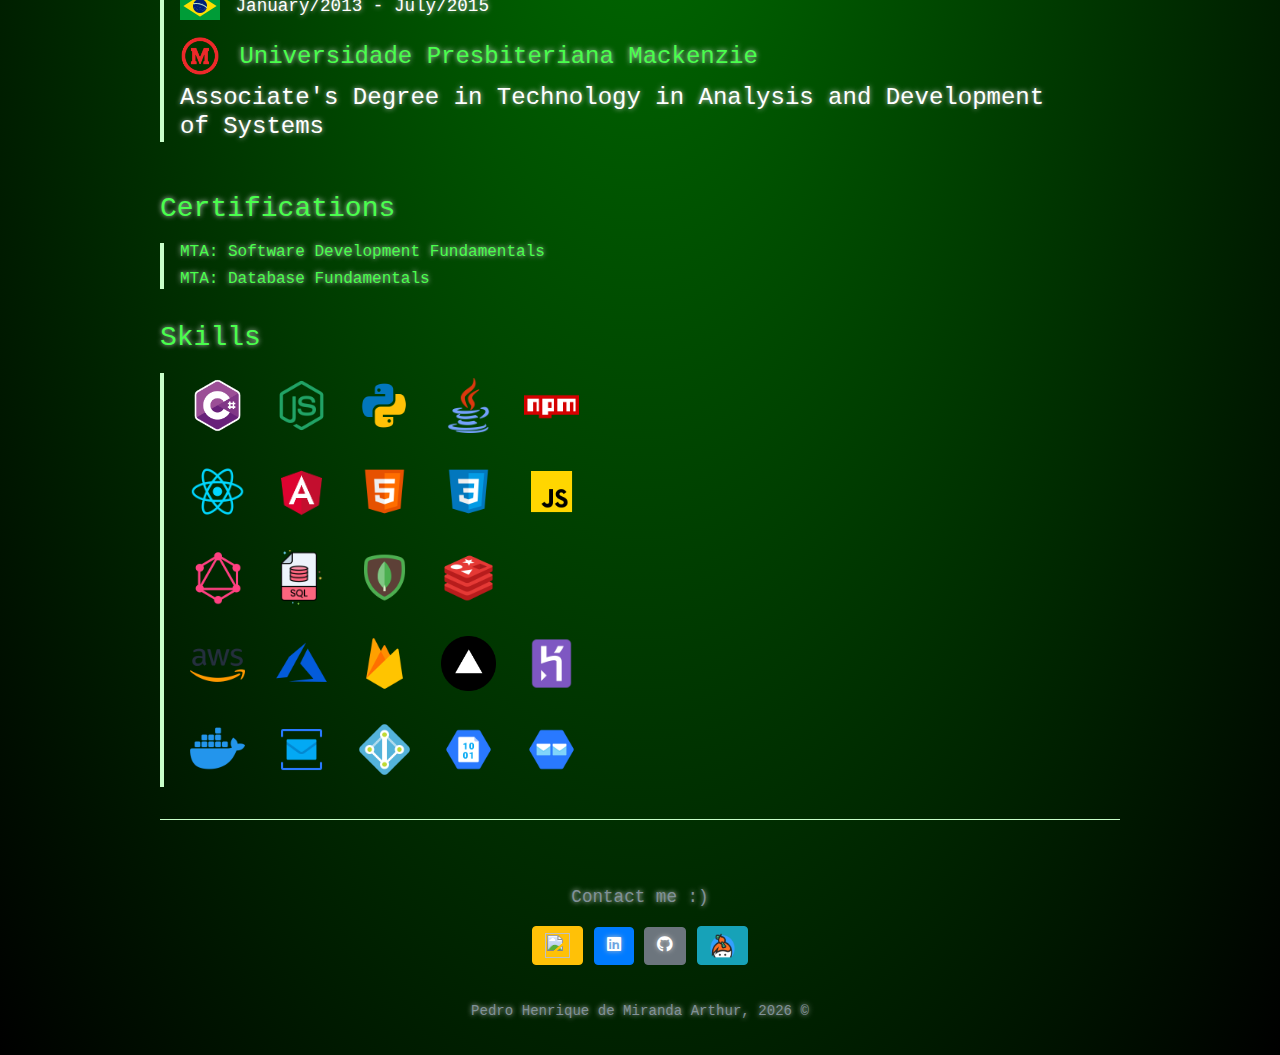
==== commit d4d18a61: "updating small things" ====
--- a/index.html
+++ b/index.html
@@ -48,7 +48,7 @@
     <h3 class="colorado">About</h3>
     <blockquote>
       <p>
-        Full-stack Developer with 6+ years experience in delivering maintainable, quality, and highly engaging
+        Full-stack Developer with <span id="experienceYears"></span>+ years experience in delivering maintainable, quality, and highly engaging
         products
         and features. An adaptable and transformational leader with an ability to work independently, creating effective
         products, and developing opportunities that further establish organizational goals.
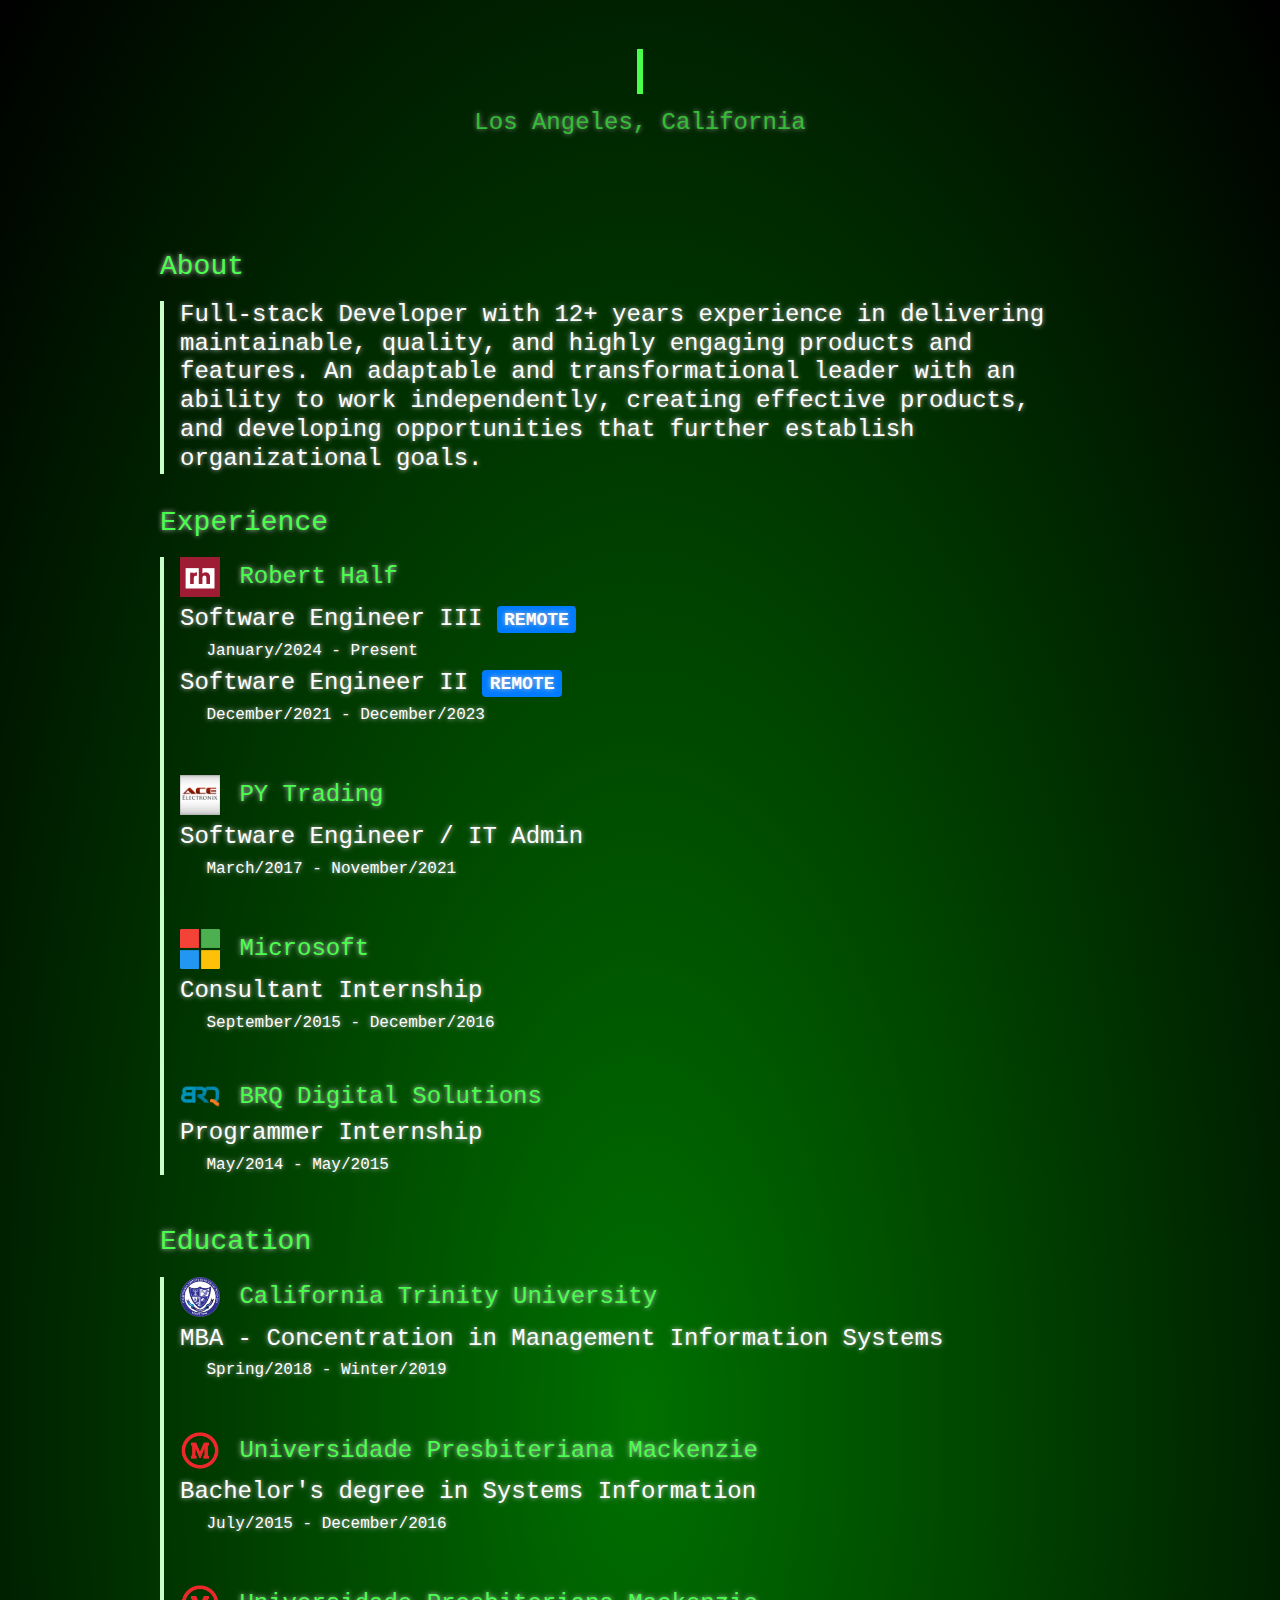
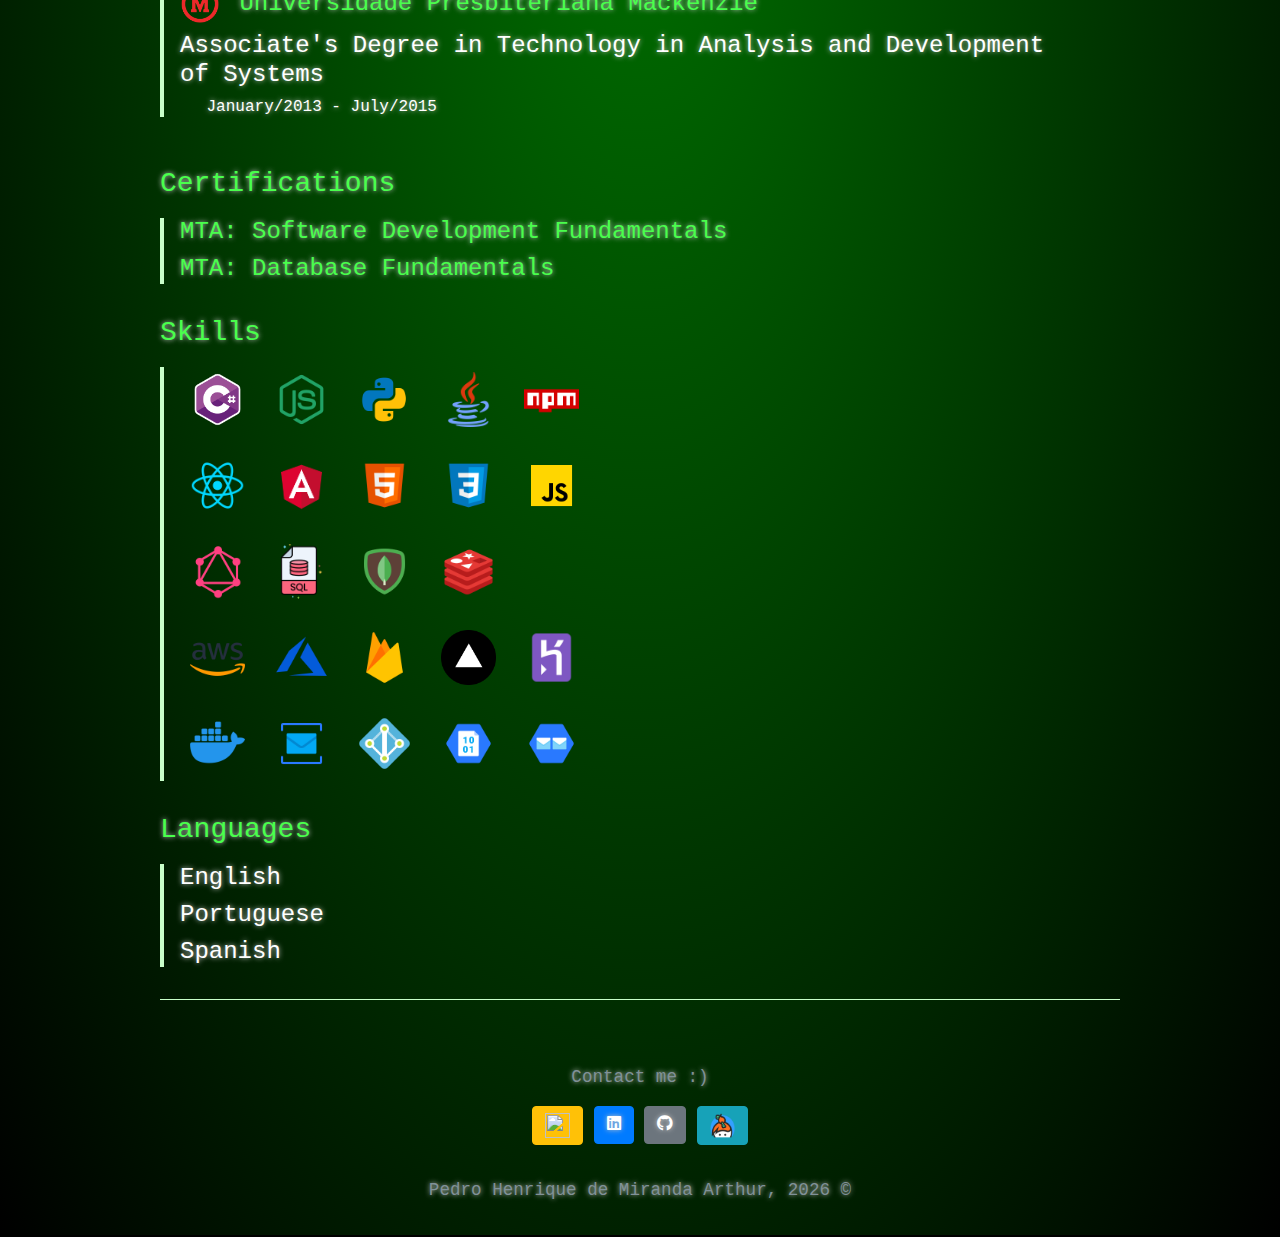
==== commit 1028eeb6: "updating few things" ====
--- a/index.html
+++ b/index.html
@@ -41,72 +41,76 @@
 
   <section class="header">
     <h1 id="my_name"><span class="typewriter"></span></h1>
-    <h4 id="current_location"><a href="https://www.google.com/maps/place/Los+Angeles,+CA/@34.0201613,-118.6919205,10z/data=!3m1!4b1!4m5!3m4!1s0x80c2c75ddc27da13:0xe22fdf6f254608f4!8m2!3d34.0522342!4d-118.2436849" target="_blank">Los Angeles, California</a></h4>
+    <h4 id="current_location"><a
+        href="https://www.google.com/maps/place/Los+Angeles,+CA/@34.0201613,-118.6919205,10z/data=!3m1!4b1!4m5!3m4!1s0x80c2c75ddc27da13:0xe22fdf6f254608f4!8m2!3d34.0522342!4d-118.2436849"
+        target="_blank">Los Angeles, California</a></h4>
   </section>
 
   <div class="content">
     <h3 class="colorado">About</h3>
     <blockquote>
-      <p>
-        Full-stack Developer with <span id="experienceYears"></span>+ years experience in delivering maintainable, quality, and highly engaging
+      <h4>
+        Full-stack Developer with <span id="experienceYears"></span>+ years experience in delivering maintainable,
+        quality, and highly engaging
         products
         and features. An adaptable and transformational leader with an ability to work independently, creating effective
         products, and developing opportunities that further establish organizational goals.
-      </p>
+      </h4>
     </blockquote>
 
     <h3 class="colorado">Experience</h3>
     <blockquote>
       <div class="bottom50">
-        <p><img class="flag" src="./img/usa-flag.png"/> December/2021 - Present</p>
-        <h4>
+        <h4>
+          <img class="flag" src="./img/work/rh.jpeg" />
           <a href="https://www.roberthalf.com/" target="_blank">
-            <img class="flag" src="./img/work/rh.jpeg" />
             Robert Half
           </a>
         </h4>
-        <h4>Software Engineer II</h4>
-      </div>
-
-      <div class="bottom50">
-        <p><img class="flag" src="./img/usa-flag.png"/> March/2017 - November/2021</p>
-        <h4>
+        <h4>Software Engineer III <span class="badge badge-primary">REMOTE</span></h4>
+        <h6 class="ml5">January/2024 - Present</h6>
+        <h4>Software Engineer II <span class="badge badge-primary">REMOTE</span></h4>
+        <h6>December/2021 - December/2023</h6>
+      </div>
+
+      <div class="bottom50">
+        <h4>
+          <img class="flag" src="./img/work/aceelectronix.png" />
           <a href=https://www.aceelectronix.com/" target="_blank">
-            <img class="flag" src="./img/work/aceelectronix.png" />
             PY Trading
           </a>
         </h4>
         <h4>Software Engineer / IT Admin</h4>
-      </div>
-
-      <div class="bottom50">
-        <p><img class="flag" src="./img/br-flag.png"/> September/2015 - December/2016</p>
-        <h4>
-          <img class="flag" src="./img/work/microsoft.png" /><a href="https://www.microsoft.com/en-us/"
-          target="_blank">
+        <h6>March/2017 - November/2021</h6>
+      </div>
+
+      <div class="bottom50">
+        <h4>
+          <img class="flag" src="./img/work/microsoft.png" />
+          <a href="https://www.microsoft.com/en-us/" target="_blank">
             Microsoft
           </a>
         </h4>
         <h4>Consultant Internship</h4>
-      </div>
-
-      <div class="bottom50">
-        <p><img class="flag" src="./img/br-flag.png"/> May/2014 - May/2015</p>
-        <h4>
-          <img class="flag" src="./img/work/brq.png" /><a href="http://www.brq.com/"
-          target="_blank">
-          BRQ Digital
-          Solutions
+        <h6>September/2015 - December/2016</h6>
+      </div>
+
+      <div class="bottom50">
+        <h4>
+          <img class="flag" src="./img/work/brq.png" />
+          <a href="http://www.brq.com/" target="_blank">
+            BRQ Digital
+            Solutions
           </a>
         </h4>
         <h4>Programmer Internship</h4>
+        <h6>May/2014 - May/2015</h6>
       </div>
     </blockquote>
 
     <h3 class="colorado">Education</h3>
     <blockquote>
       <div class="bottom50">
-        <p><img class="flag" src="./img/usa-flag.png"/> Spring/2018 - Winter/2019</p>
         <h4>
           <a href="https://www.catu.edu/" target="_blank">
             <img class="flag" src="./img/education/catu.png" />
@@ -115,10 +119,10 @@
           </a>
         </h4>
         <h4>MBA - Concentration in Management Information Systems</h4>
-      </div>
-
-      <div class="bottom50">
-        <p><img class="flag" src="./img/br-flag.png"/> July/2015 - December/2016</p>
+        <h6>Spring/2018 - Winter/2019</h6>
+      </div>
+
+      <div class="bottom50">
         <h4>
           <a href="https://www.mackenzie.br/" target="_blank">
             <img class="flag" src="./img/education/mackenzie.png" />
@@ -126,28 +130,27 @@
             Presbiteriana Mackenzie</a>
         </h4>
         <h4>Bachelor's degree in Systems Information</h4>
-      </div>
-
-      <div class="bottom50">
-        <p><img class="flag" src="./img/br-flag.png"/> January/2013 - July/2015</p>
-        <h4>
-          <a href="https://www.mackenzie.br/" target="_blank">
-            <img class="flag" src="./img/education/mackenzie.png" />
+        <h6>July/2015 - December/2016</h6>
+      </div>
+
+      <div class="bottom50">
+        <h4>
+          <img class="flag" src="./img/education/mackenzie.png" />
+          <a href="https://www.mackenzie.br/" target="_blank">         
             Universidade
             Presbiteriana Mackenzie</a>
         </h4>
         <h4>Associate's Degree in Technology in Analysis and Development of Systems</h4>
+        <h6>January/2013 - July/2015</h6>
       </div>
     </blockquote>
 
     <h3 class="colorado">Certifications</h3>
     <blockquote>
-      <h6><a
-          href="https://www.youracclaim.com/badges/cdd417ad-9deb-48d0-bd5d-af76bf151675"
-          target="_blank">MTA: Software Development Fundamentals</a></h6>
-      <h6><a
-          href="https://www.youracclaim.com/badges/5a8cf0c4-b466-4715-8db2-b5045c7a1aff"
-          target="_blank">MTA: Database Fundamentals</a></h6>
+      <h4><a href="https://www.youracclaim.com/badges/cdd417ad-9deb-48d0-bd5d-af76bf151675" target="_blank">MTA:
+          Software Development Fundamentals</a></h4>
+      <h4><a href="https://www.youracclaim.com/badges/5a8cf0c4-b466-4715-8db2-b5045c7a1aff" target="_blank">MTA:
+          Database Fundamentals</a></h4>
     </blockquote>
 
     <h3 class="colorado">Skills</h3>
@@ -222,35 +225,45 @@
           <span><img class="dev-img" src="./img/technologies/docker.png" alt="Docker" title="Docker"></span>
         </li>
         <li class="list-inline-item">
-          <span><img class="dev-img" src="./img/technologies/azure_service_bus.png" alt="Azure Service Bus" title="Azure Service Bus"></span>
+          <span><img class="dev-img" src="./img/technologies/azure_service_bus.png" alt="Azure Service Bus"
+              title="Azure Service Bus"></span>
         </li>
         <li class="list-inline-item">
           <span><img class="dev-img" src="./img/technologies/azure_ad.png" alt="Azure AD" title="Azure AD"></span>
         </li>
         <li class="list-inline-item">
-          <span><img class="dev-img" src="./img/technologies/azure_blobstorage.png" alt="Azure Blob Storage" title="Azure Blob Storage"></span>
-        </li>
-        <li class="list-inline-item">
-          <span><img class="dev-img" src="./img/technologies/azure_storagequeue.png" alt="Azure Storage Queue" title="Azure Storage Queue"></span>
-        </li>
-      </ul>
+          <span><img class="dev-img" src="./img/technologies/azure_blobstorage.png" alt="Azure Blob Storage"
+              title="Azure Blob Storage"></span>
+        </li>
+        <li class="list-inline-item">
+          <span><img class="dev-img" src="./img/technologies/azure_storagequeue.png" alt="Azure Storage Queue"
+              title="Azure Storage Queue"></span>
+        </li>
+      </ul>
+    </blockquote>
+
+    <h3 class="colorado">Languages</h3>
+    <blockquote>
+      <h4>English</h4>
+      <h4>Portuguese</h4>
+      <h4>Spanish</h4>
     </blockquote>
 
     <footer class="site-footer">
       <p>Contact me :)</p>
       <a class="btn btn-warning" href="mailto:pedrohma95@gmail.com">
         <img src="./img/mail.png" class="contact-me-img-icon" />
-      </a> 
+      </a>
       <a class="btn btn-primary" href="https://www.linkedin.com/in/peedromiranda/" target="_blank">
         <i class="fab fa-linkedin"></i>
-      </a>  
+      </a>
       <a class="btn btn-secondary" href="https://github.com/pedrohma/" target="_blank">
         <i class="fab fa-github"></i>
       </a>
       <a class="btn btn-info" href="https://keybase.io/pedrohma" target="_blank">
         <img src="./img/technologies/keybase.png" class="contact-me-img-icon" />
       </a>
-      <p><small>Pedro Henrique de Miranda Arthur, <span id="year"></span> &#169;</small></p>
+      <p>Pedro Henrique de Miranda Arthur, <span id="year"></span> &#169;</p>
     </footer>
 
   </div>
--- a/css/main.css
+++ b/css/main.css
@@ -105,6 +105,10 @@
     margin-bottom: 50px;
 }
 
+h6{
+    margin-left: 3%;
+}
+
 @media screen and (max-width: 42em) {
     .header {
         padding: 2rem 2rem;
@@ -118,4 +122,7 @@
         width: 25px;
         margin-right: 5px;
     }
+    blockquote{
+        margin-inline-end: 0px !important;
+    }
 }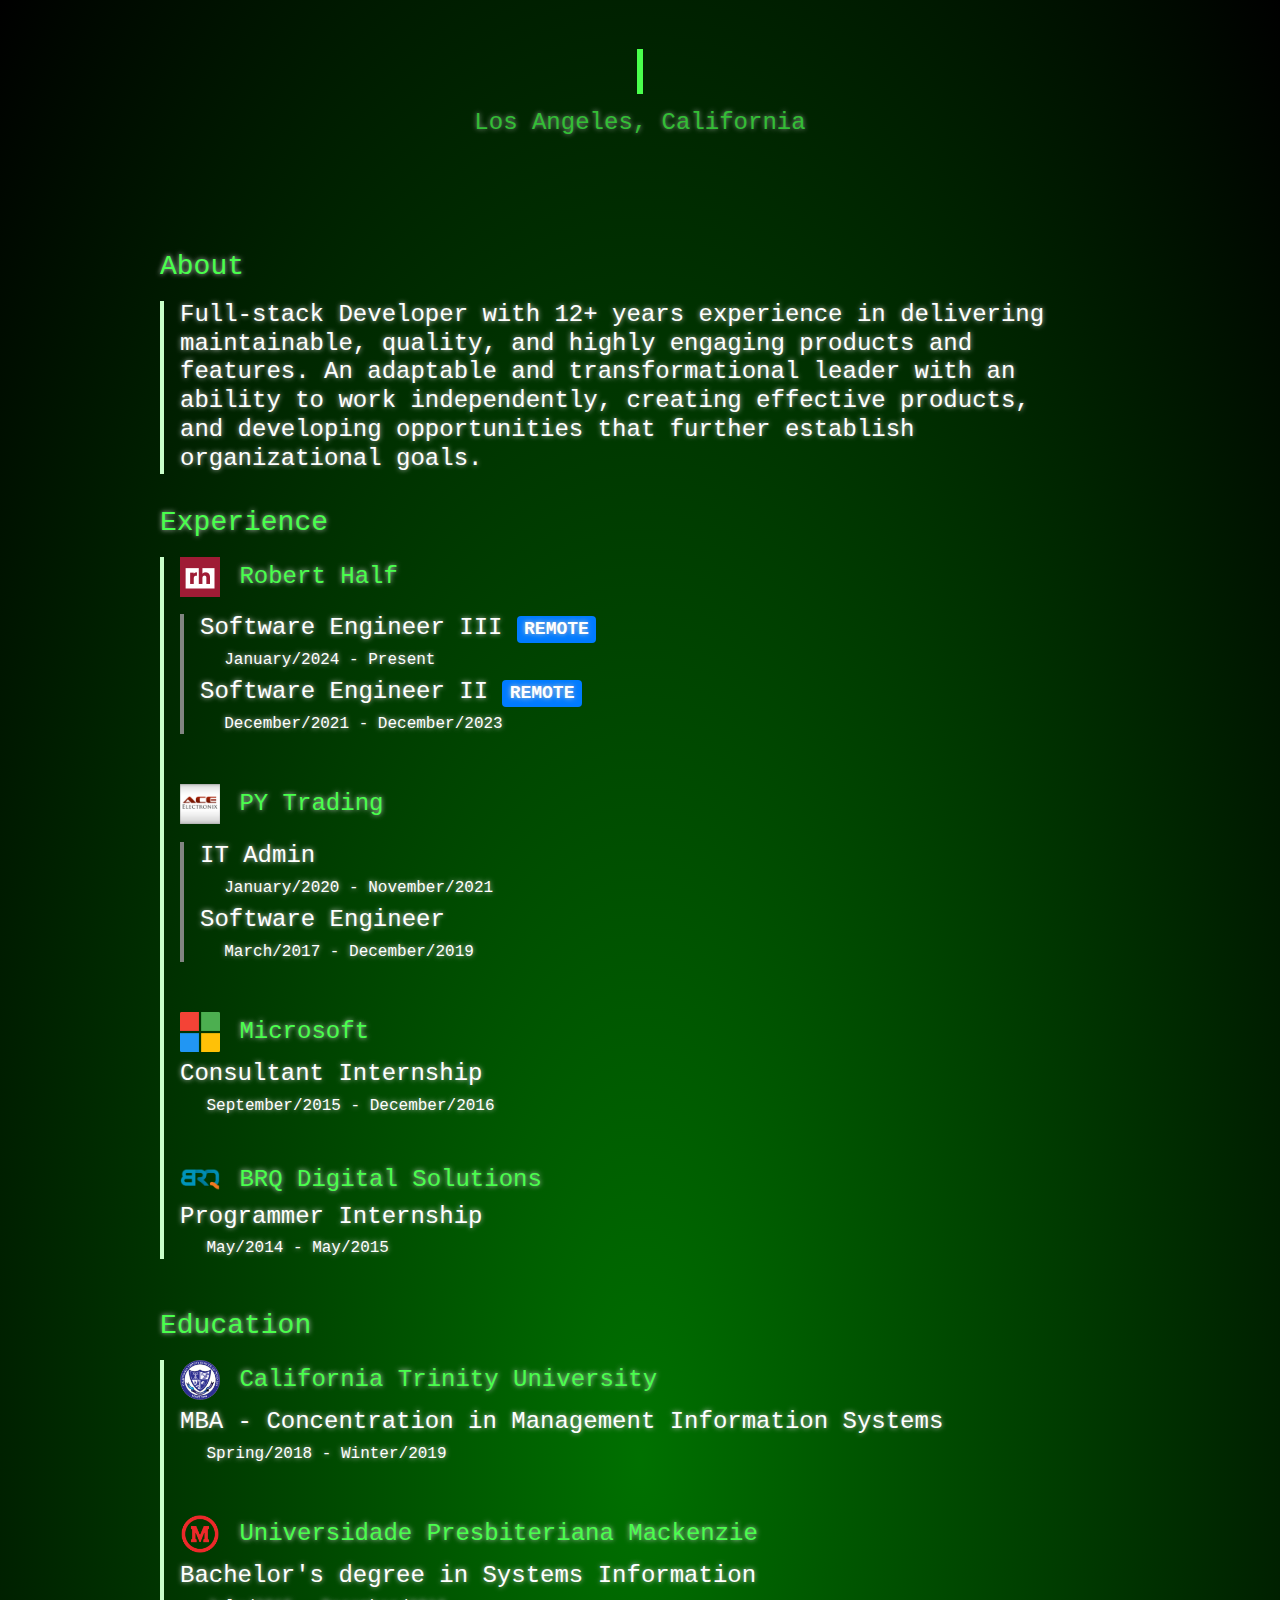
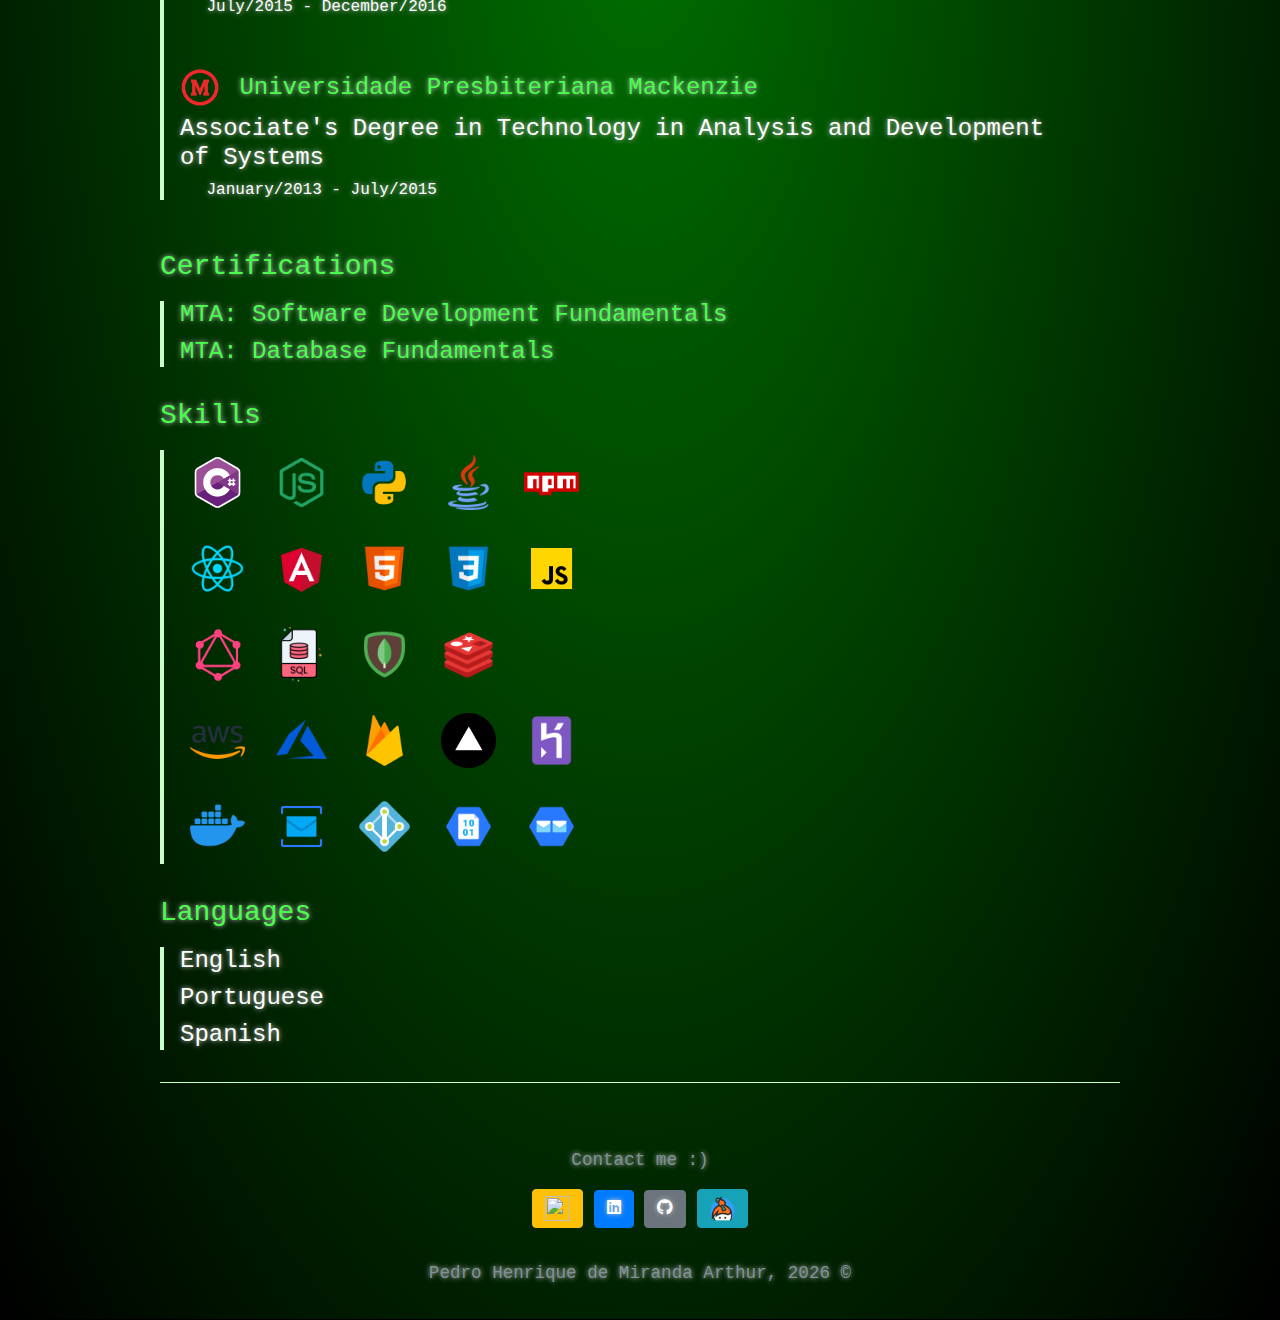
==== commit 8f6b1cdb: "pushing one more addition" ====
--- a/index.html
+++ b/index.html
@@ -67,10 +67,12 @@
             Robert Half
           </a>
         </h4>
-        <h4>Software Engineer III <span class="badge badge-primary">REMOTE</span></h4>
-        <h6 class="ml5">January/2024 - Present</h6>
-        <h4>Software Engineer II <span class="badge badge-primary">REMOTE</span></h4>
-        <h6>December/2021 - December/2023</h6>
+        <blockquote class="job">
+          <h4>Software Engineer III <span class="badge badge-primary">REMOTE</span></h4>
+          <h6 class="ml5">January/2024 - Present</h6>
+          <h4>Software Engineer II <span class="badge badge-primary">REMOTE</span></h4>
+          <h6>December/2021 - December/2023</h6>
+        </blockquote>
       </div>
 
       <div class="bottom50">
@@ -80,8 +82,12 @@
             PY Trading
           </a>
         </h4>
-        <h4>Software Engineer / IT Admin</h4>
-        <h6>March/2017 - November/2021</h6>
+        <blockquote class="job">
+          <h4>IT Admin</h4>
+          <h6 class="ml5">January/2020 - November/2021</h6>
+          <h4>Software Engineer</h4>
+          <h6>March/2017 - December/2019</h6>
+        </blockquote>
       </div>
 
       <div class="bottom50">
--- a/css/main.css
+++ b/css/main.css
@@ -57,6 +57,10 @@
 
 blockquote:hover {
     border-left: 0.3rem solid #49ff4c;
+}
+
+blockquote.job{
+    border-left: 0.3rem solid #818581;
 }
 
 h3 {
